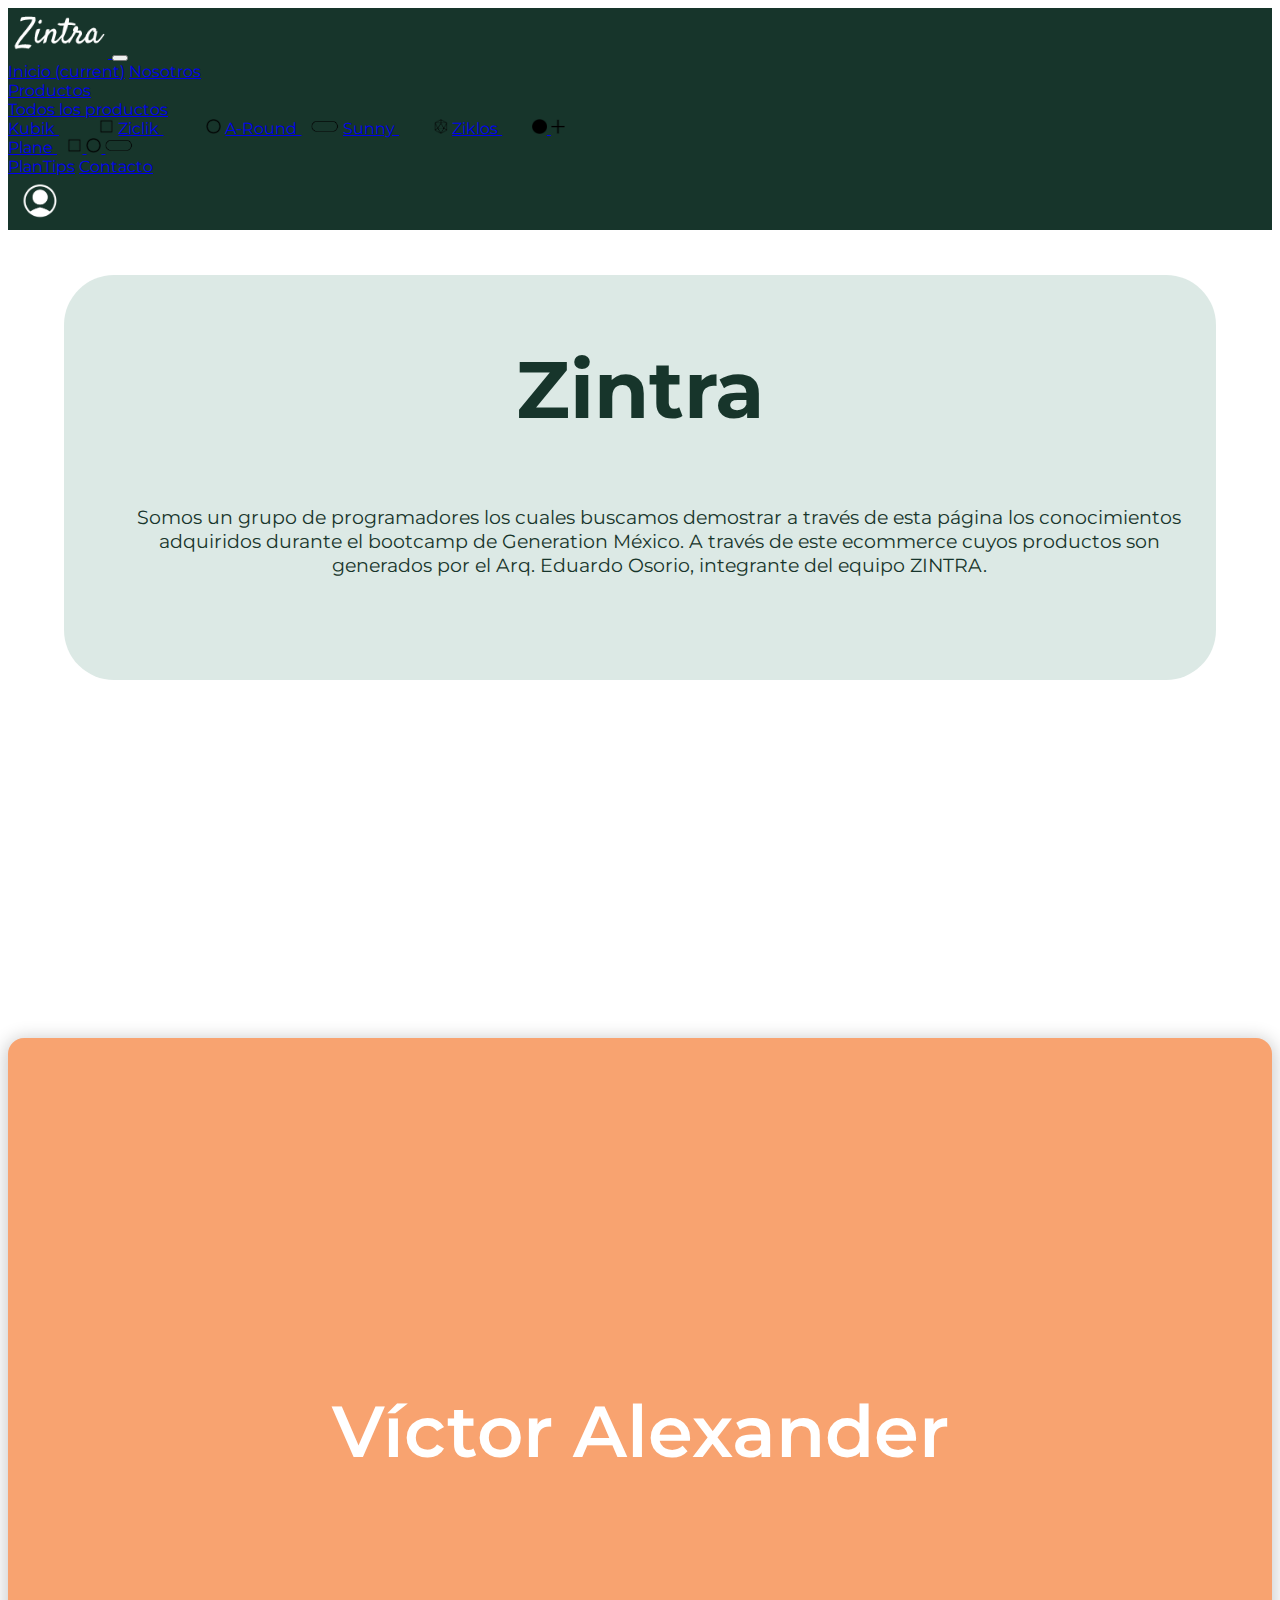
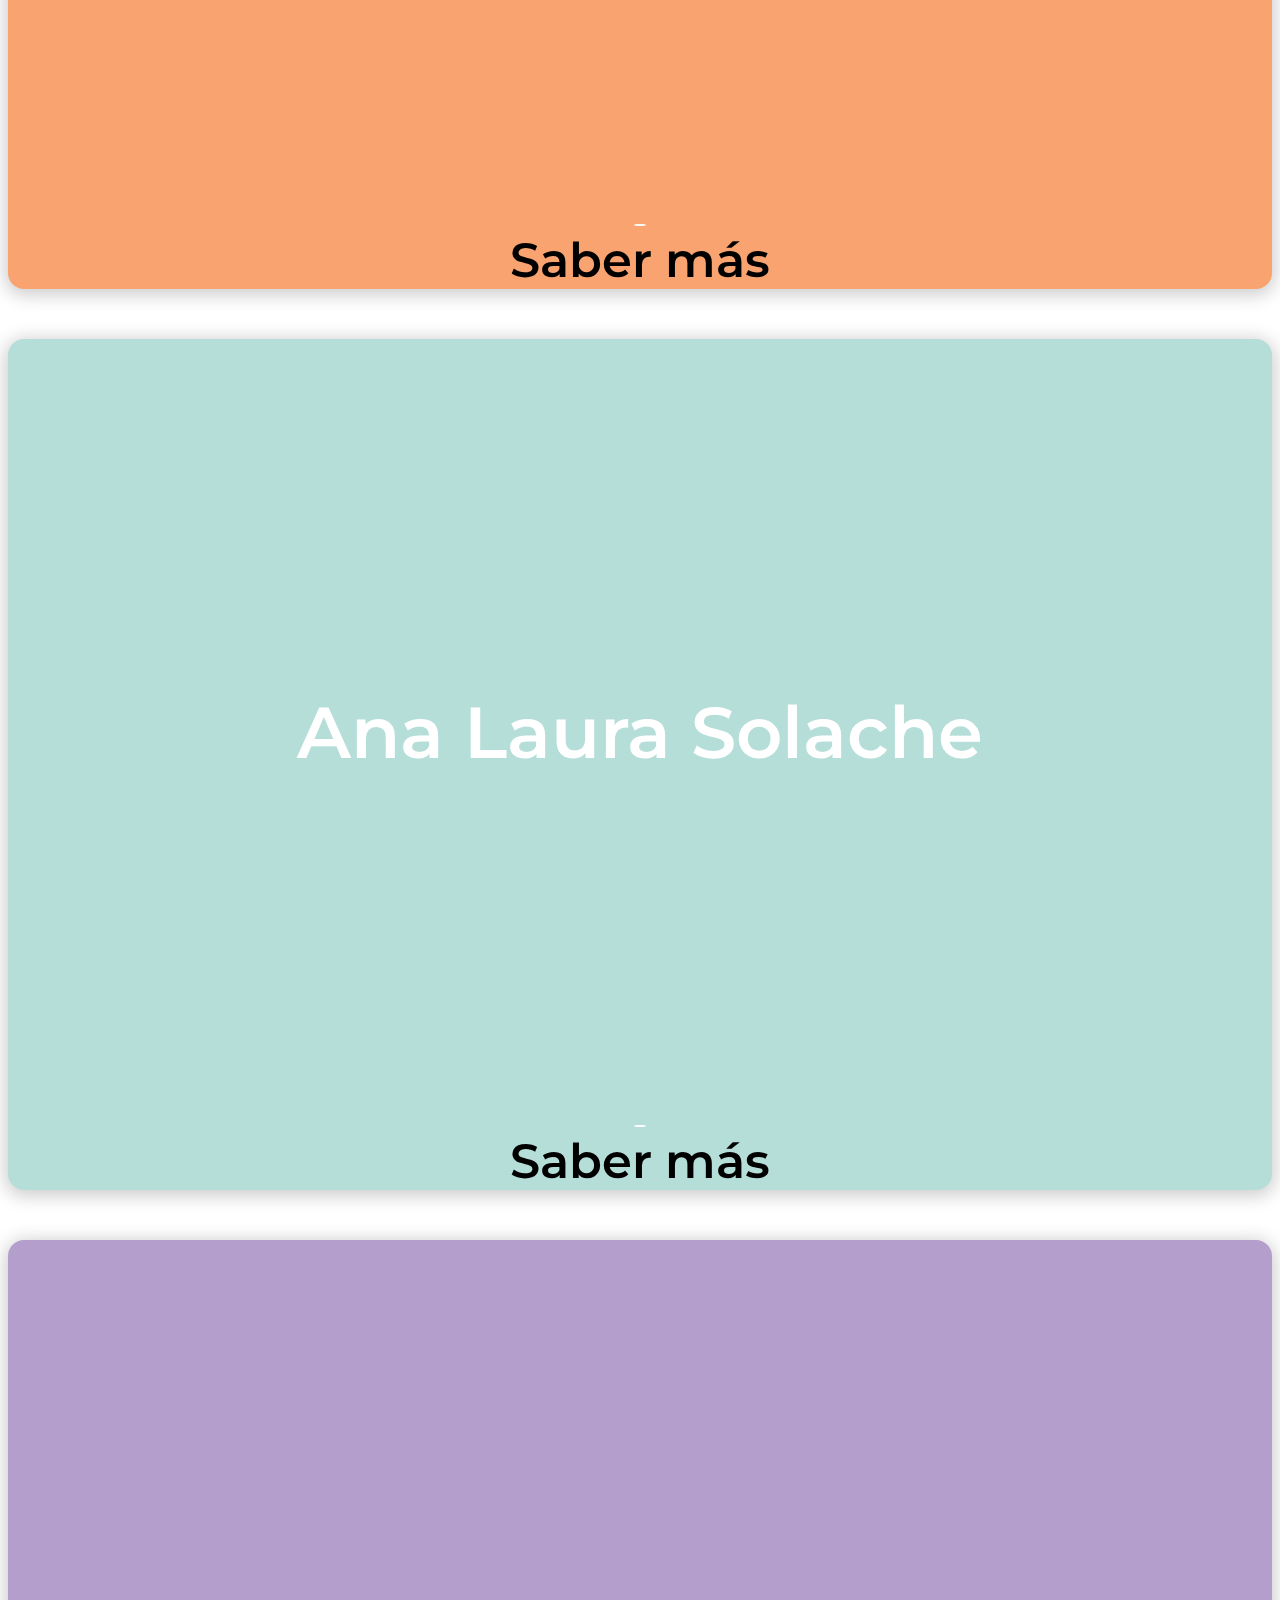
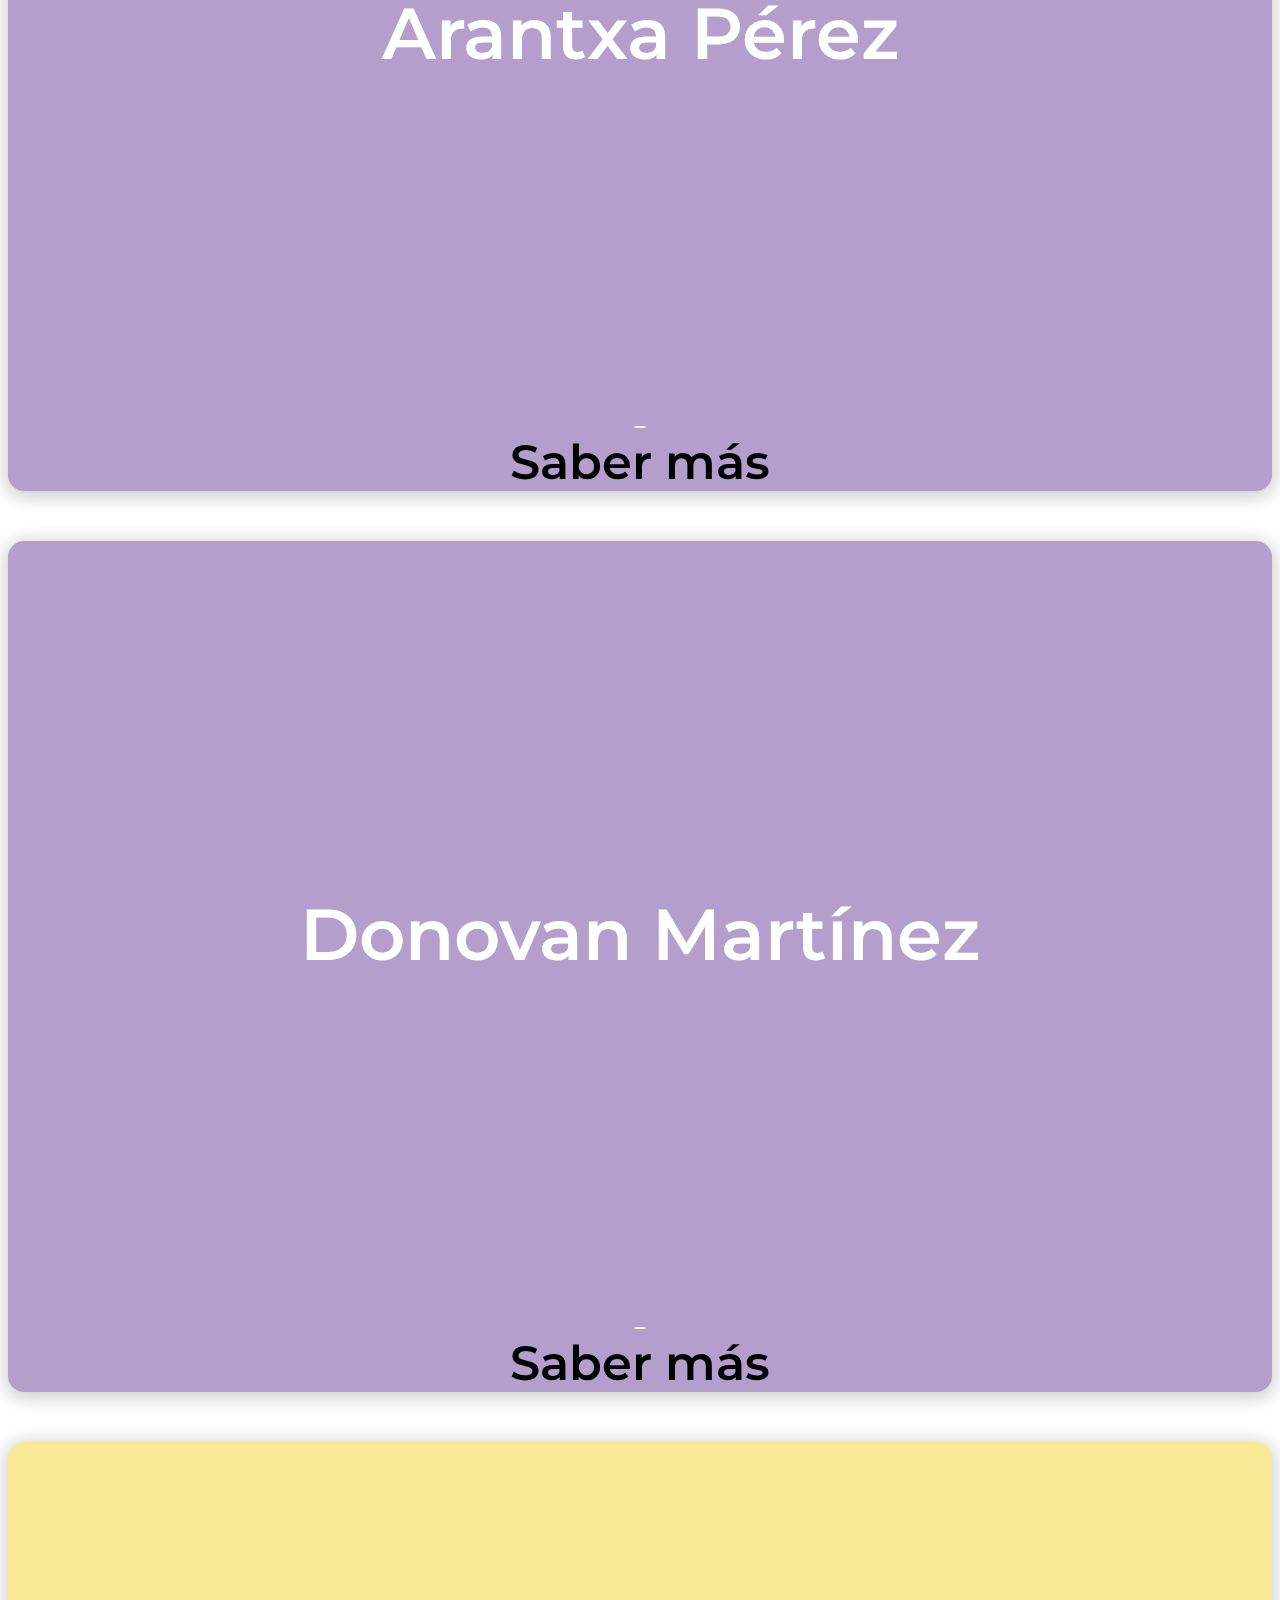
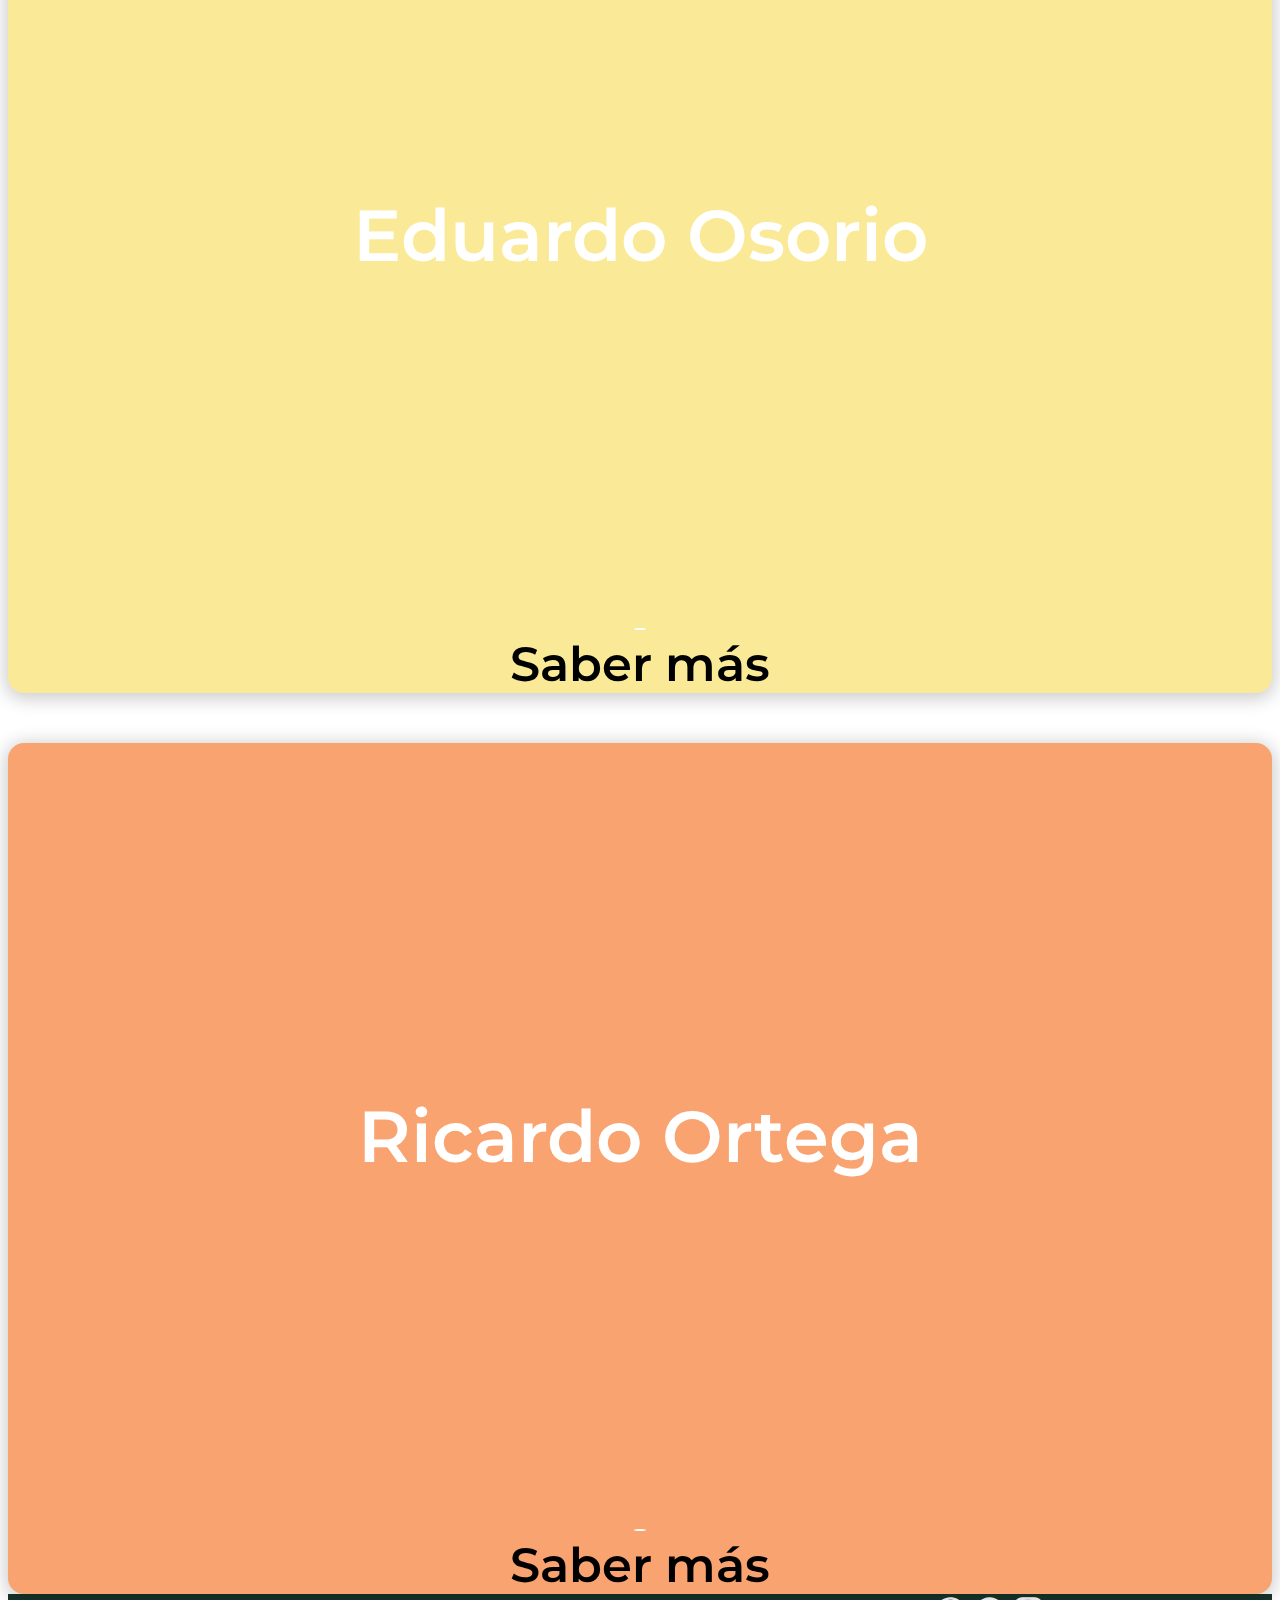
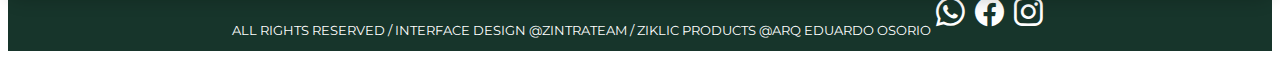
==== about.html @ 45366caa "Margen de tarjetas con footer" ====
<!DOCTYPE html>
<html lang="es">
	<head>
		<meta charset="utf-8" />
		<meta name="viewport" content="width=device-width, initial-scale=1, shrink-to-fit=no" />
		<!-- Bootstrap CSS -->
		<link rel="stylesheet" href="https://cdn.jsdelivr.net/npm/bootstrap@4.6.1/dist/css/bootstrap.min.css" integrity="sha384-zCbKRCUGaJDkqS1kPbPd7TveP5iyJE0EjAuZQTgFLD2ylzuqKfdKlfG/eSrtxUkn" crossorigin="anonymous" />
		<link rel="stylesheet" href="https://cdn.jsdelivr.net/npm/bootstrap-icons@1.8.1/font/bootstrap-icons.css" />
		<title>Zintra</title>
		<link rel="stylesheet" href="https://use.fontawesome.com/releases/v5.0.13/css/all.css" integrity="sha384-DNOHZ68U8hZfKXOrtjWvjxusGo9WQnrNx2sqG0tfsghAvtVlRW3tvkXWZh58N9jp" crossorigin="anonymous" />
		<link rel="stylesheet" href="https://use.fontawesome.com/releases/v5.0.13/css/all.css" integrity="sha384-DNOHZ68U8hZfKXOrtjWvjxusGo9WQnrNx2sqG0tfsghAvtVlRW3tvkXWZh58N9jp" crossorigin="anonymous" />
		<link rel="stylesheet" href="assets/css/styles.css" />
		<link rel="stylesheet" href="assets/css/about.css" />
		<link rel="preconnect" href="https://fonts.googleapis.com" />
		<link href="https://fonts.googleapis.com/css2?family=Montserrat:ital,wght@0,100;0,200;0,300;0,400;0,500;0,600;0,700;0,800;0,900;1,100;1,200;1,300;1,400;1,600;1,700;1,800;1,900&display=swap" rel="stylesheet" />
	</head>
	<body>
		<!-- NAVBAR -->
		<nav class="navbar navbar-expand-lg navbar-dark sticky-top flex-nowrap" style="background-color: rgba(23, 53, 43, 1)">
			<div class="container-fluid">
				<a class="navbar-brand mr-auto" href="index.html">
					<img class="img-logo" src="assets/images/inicio/logo.png" alt="" />
				</a>

				<button class="navbar-toggler" type="button" data-toggle="collapse" data-target="#navbarNavAltMarkup" aria-controls="navbarNavAltMarkup" aria-expanded="false" aria-label="Toggle navigation">
					<span class="navbar-toggler-icon"></span>
				</button>

				<div class="collapse navbar-collapse" id="navbarNavAltMarkup">
					<div class="navbar-nav ml-auto">
						<a class="nav-link" href="index.html">Inicio <span class="sr-only">(current)</span></a>
						<a class="nav-link active" href="about.html">Nosotros</a>
						<li class="nav-item dropdown">
							<a class="nav-link dropdown-toggle" href="#" id="navbarDropdown" role="button" data-toggle="dropdown" aria-expanded="false"> Productos </a>
							<div class="dropdown-menu" aria-labelledby="navbarDropdown">
								<a class="dropdown-item" href="productos.html">Todos los productos</a>
								<div class="dropdown-divider"></div>
								<a class="dropdown-item" href="producKubik.html">Kubik <img src="assets/images/productKubik/square.png" style="height: 15px; margin-left: 40px" alt="cuadro" /></a>
								<a class="dropdown-item" href="producKubik.html">Ziclik <img src="assets/images/productKubik/circle.png" style="height: 15px; margin-left: 43px" alt="cuadro" /></a>
								<a class="dropdown-item" href="producKubik.html">A-Round <img src="assets/images/productKubik/a-round.png" style="height: 15px; margin-left: 10px" alt="cuadro" /></a>
								<a class="dropdown-item" href="producKubik.html">Sunny <img src="assets/images/productKubik/sunny.png" style="height: 15px; margin-left: 35px" alt="cuadro" /></a>
								<a class="dropdown-item" href="producKubik.html">Ziklos <img src="assets/images/productKubik/ciklos.png" style="height: 15px; margin-left: 30px" alt="cuadro" /> <img src="assets/images/productKubik/plus.png" style="height: 15px" alt="plus" /></a>
								<div class="dropdown-divider"></div>
								<a class="dropdown-item" href="producKubik.html">Plane <img src="assets/images/productKubik/square.png" style="height: 15px; margin-left: 10px" alt="cuadro" /> <img src="assets/images/productKubik/circle.png" style="height: 15px" alt="cuadro" /> <img src="assets/images/productKubik/a-round.png" style="height: 15px" alt="cuadro" /></a>
							</div>
						</li>
						<a class="nav-link" href="planTips.html">PlanTips</a>
						<a class="nav-link" href="contacto.html">Contacto</a>
					</div>
				</div>
				<a class="navbar-brand" href="login.html">
					<img class="img-person" src="assets/images/inicio/person.png" alt="" />
				</a>
			</div>
		</nav>
		<!-- NAVBAR -->

		<!-- ABOUT -->

		<div class="container-fluid pantalla">
			<div class="cuadro d-flex align-items-center">
				<h2>Zintra</h2>
				<p style="margin-left: 3vw; font-size: larger">Somos un grupo de programadores los cuales buscamos demostrar a través de esta página los conocimientos adquiridos durante el bootcamp de Generation México. A través de este ecommerce cuyos productos son generados por el Arq. Eduardo Osorio, integrante del equipo ZINTRA.</p>
			</div>
		</div>

		<div class="container-fluid about">
			<div class="row mb-5">
				<div class="col-xl-4 col-lg-6 col-md-12">
					<div class="card">
						<div class="card__inner">
							<div class="card__face card__face--front" style="background-color: #f8a370">
								<h2>Víctor Alexander</h2>
								<button class="btn-plus"><i class="fa fa-plus fa-5x"></i></button>
								<div class="sabermas">Saber más</div>
							</div>
							<div class="card__face card__face--back">
								<div class="card__content">
									<div class="card__header" style="background-color: #f8a370">
										<img src="assets/images/nosotros/Soto Cropped.jpg" alt="" class="pp" />
										<h2>Víctor Alexander</h2>
									</div>
									<div class="card__body">
										<h3>Desarrollador Java Full Stack</h3>
										<div class="work-logos">
											<a class="grow" target="_blank" href="https://github.com/victoralexander132">
												<i class="bi bi-github"></i>
											</a>
											<a class="grow" target="_blank" href="https://www.linkedin.com/in/soto-alexander">
												<i class="bi bi-linkedin"></i>
											</a>
										</div>
										<p>
											Ingeniero geofísico y desarrollador web con experiencia en lenguajes de programación diversos como Python, Javascript, Java y Bash. Recientemente he tomado interés por el desarrollo web. Mi meta es formar una carrera profesional en el ámbito de la tecnología ya que es un área que me ha apasionado desde pequeño. Mis gustos en esta área están más relacionados con el backend y las bases de datos. Me veo en un futuro contribuyendo con personas que compartan mi interés por
											proponer soluciones eficacez y creativas a diversos retos que se presentan en el área del desarrollo.
										</p>
										<div class="boton">
											<button class="btn"><i class="fa fa-chevron-circle-left"></i></button>
										</div>
									</div>
								</div>
							</div>
						</div>
					</div>
				</div>

				<div class="col-xl-4 col-lg-6 col-md-12">
					<div class="card">
						<div class="card__inner">
							<div class="card__face card__face--front" style="background-color: #b5ded9">
								<h2>Ana Laura Solache</h2>
								<button class="btn-plus"><i class="fa fa-plus fa-5x"></i></button>
								<div class="sabermas">Saber más</div>
							</div>
							<div class="card__face card__face--back">
								<div class="card__content">
									<div class="card__header" style="background-color: #b5ded9">
										<img src="assets/images/nosotros/AnaLau Cropped.jpg" alt="" class="pp" />
										<h2>Ana Laura Solache</h2>
									</div>
									<div class="card__body">
										<h3>Desarrolladora Java Full Stack</h3>
										<div class="work-logos">
											<a class="grow" target="_blank" href="https://github.com/AnaSolache">
												<i class="bi bi-github"></i>
											</a>
											<a class="grow" target="_blank" href="https://www.linkedin.com/in/anasolache/">
												<i class="bi bi-linkedin"></i>
											</a>
										</div>
										<p>
											Estoy a pocos pasos de ser Arquitecta por parte de la UNAM, mi profesión me ayudó a crear habilidades en diseño visual & gráfico,al igual que aspectos técnicos como la construcción, la interacción con el medio ambiente, así como cómo la manipulación del espacio conceptual/físico, encontrando & generando relaciones de organización lógica a través del espacio. Últimamente descubrí mi interés por la Tecnología, y es una habilidad que quiero mejorar, tomando cursos de HTML, CSS
											y JavaScript. Soy una excelente aprendiz, una estudiante dedicada y apasionada por mejorar aprendiendo cosas nuevas cada día.
										</p>
										<div class="boton">
											<button class="btn"><i class="fa fa-chevron-circle-left"></i></button>
										</div>
									</div>
								</div>
							</div>
						</div>
					</div>
				</div>

				<div class="col-xl-4 col-lg-6 col-md-12">
					<div class="card">
						<div class="card__inner">
							<div class="card__face card__face--front" style="background-color: #b49fcc">
								<h2>Arantxa Pérez</h2>
								<button class="btn-plus"><i class="fa fa-plus fa-5x"></i></button>
								<div class="sabermas">Saber más</div>
							</div>
							<div class="card__face card__face--back">
								<div class="card__content">
									<div class="card__header" style="background-color: #b49fcc">
										<img src="assets/images/nosotros/Arantxa Cropped.jpg" alt="" class="pp" />
										<h2>Arantxa Pérez</h2>
									</div>
									<div class="card__body">
										<h3>Desarrolladora Java Full Stack</h3>
										<div class="work-logos">
											<a class="grow" target="_blank" href="https://github.com/arantxapz">
												<i class="bi bi-github"></i>
											</a>
											<a class="grow" target="_blank" href="https://www.linkedin.com/in/arantxa-perez-e">
												<i class="bi bi-linkedin"></i>
											</a>
										</div>
										<p>Internacionalista con enfoque en estudios económicos y medioambientales, con experiencia en el ramo de comercio exterior e interés particular por implementar técnicas sustentables para esta actividad persiguiendo los principios de la Economía verde. Incursionando en el mundo de la tecnología y el desarrollo web a fin de conjuntar y aplicar estos conocimientos en el ramo económico-comercial para un mejor desempeño empresarial.</p>
										<div class="boton">
											<button class="btn"><i class="fa fa-chevron-circle-left"></i></button>
										</div>
									</div>
								</div>
							</div>
						</div>
					</div>
				</div>

				<div class="col-xl-4 col-lg-6 col-md-12">
					<div class="card">
						<div class="card__inner">
							<div class="card__face card__face--front" style="background-color: #b49fcc">
								<h2>Donovan Martínez</h2>
								<button class="btn-plus"><i class="fa fa-plus fa-5x"></i></button>
								<div class="sabermas">Saber más</div>
							</div>
							<div class="card__face card__face--back">
								<div class="card__content">
									<div class="card__header" style="background-color: #b49fcc">
										<img src="assets/images/nosotros/Dono Cropped.jpg" alt="" class="pp" />
										<h2>Donovan Martínez</h2>
									</div>
									<div class="card__body">
										<h3>Desarrollador Java Full Stack</h3>
										<div class="work-logos">
											<a class="grow" target="_blank" href="https://github.com/Donovan-Martinez">
												<i class="bi bi-github"></i>
											</a>
											<a class="grow" target="_blank" href="https://www.linkedin.com/in/donovan-martinez-ddmc/">
												<i class="bi bi-linkedin"></i>
											</a>
										</div>
										<p>Estoy a pocos pasos de ser ingeniero por parte de la UAEMEX, comprometido con el desarrollo e implementación de prácticas sustentables en productos plásticos. Apasionado de la tecnología con una visión emprendedora, al mismo tiempo que me esfuerzo por trabajar en equipo y fomentar valores como los del compañerismo.</p>
										<div class="boton">
											<button class="btn"><i class="fa fa-chevron-circle-left"></i></button>
										</div>
									</div>
								</div>
							</div>
						</div>
					</div>
				</div>

				<div class="col-xl-4 col-lg-6 col-md-12">
					<div class="card">
						<div class="card__inner">
							<div class="card__face card__face--front" style="background-color: #faea98">
								<h2>Eduardo Osorio</h2>
								<button class="btn-plus"><i class="fa fa-plus fa-5x"></i></button>
								<div class="sabermas">Saber más</div>
							</div>
							<div class="card__face card__face--back">
								<div class="card__content">
									<div class="card__header" style="background-color: #faea98">
										<img src="assets/images/nosotros/Eduardo Osorio Cropped.jpg" alt="" class="pp" />
										<h2>Eduardo Osorio</h2>
									</div>
									<div class="card__body">
										<h3>Desarrollador Java Full Stack</h3>
										<div class="work-logos">
											<a class="grow" target="_blank" href="https://github.com/Edu0204">
												<i class="bi bi-github"></i>
											</a>
											<a class="grow" target="_blank" href="https://www.linkedin.com/in/jose-eduardo-osorio-castro">
												<i class="bi bi-linkedin"></i>
											</a>
										</div>
										<p>Comprometido en la realización de diseños funcionales, estéticos, ambientales y sociales; aliado con los valores de responsabilidad, respeto y honestidad. Mi objetivo profesional y personal es desarrollarme como un arquitecto responsable y comprometido con los proyectos desarrollados por mi o en colaboración, siempre para generar un impacto positivo en la vida de los usuarios, el medio ambiente y mi vida personal.</p>
										<div class="boton">
											<button class="btn"><i class="fa fa-chevron-circle-left"></i></button>
										</div>
									</div>
								</div>
							</div>
						</div>
					</div>
				</div>

				<div class="col-xl-4 col-lg-6 col-md-12">
					<div class="card">
						<div class="card__inner">
							<div class="card__face card__face--front" style="background-color: #f8a370">
								<h2>Ricardo Ortega</h2>
								<button class="btn-plus"><i class="fa fa-plus fa-5x"></i></button>
								<div class="sabermas">Saber más</div>
							</div>
							<div class="card__face card__face--back">
								<div class="card__content">
									<div class="card__header" style="background-color: #f8a370">
										<img src="assets/images/nosotros/ricardo Cropped.png" alt="" class="pp" />
										<h2>Ricardo Ortega</h2>
									</div>
									<div class="card__body">
										<h3>Desarrollador Java Full Stack</h3>
										<div class="work-logos">
											<a class="grow" target="_blank" href="https://github.com/Riicardo9">
												<i class="bi bi-github"></i>
											</a>
											<a class="grow" target="_blank" href="https://www.linkedin.com/in/ricardo-ortega-eusebio/">
												<i class="bi bi-linkedin"></i>
											</a>
										</div>
										<p>Desarrollador Web Jr. Entusiasta y fiel curioso de la informática y programación, actualmente en formación gracias a Generatión México. Con amplia experiencia en calidad, auditoría interna, auto-transporte e ingeniería en aeronáutica por el Instituto Politécnico Nacional</p>
										<div class="boton">
											<button class="btn"><i class="fa fa-chevron-circle-left"></i></button>
										</div>
									</div>
								</div>
							</div>
						</div>
					</div>
				</div>
			</div>
		</div>

		<!-- ABOUT -->

		<!-- FOOTER -->
		<footer class="footer mt-auto py-3">
			<div class="container footer mx-1 align-items-center">
				<div class="container footer-text text-center p-0">
					<p>ALL RIGHTS RESERVED / INTERFACE DESIGN @ZINTRATEAM / ZIKLIC PRODUCTS @ARQ EDUARDO OSORIO</p>
				</div>
				<div class="footer-logos ml-auto">
					<a class="logo" href="#"><i class="bi bi-whatsapp"></i></a>
					<a class="logo" href="#"><i class="bi bi-facebook"></i></a>
					<a class="logo" href="#"><i class="bi bi-instagram"></i></a>
				</div>
			</div>
		</footer>
		<!-- FOOTER -->
		<script src="assets/js/about.js"></script>
		<!-- Option 1: jQuery and Bootstrap Bundle (includes Popper) -->
		<script src="https://cdn.jsdelivr.net/npm/jquery@3.5.1/dist/jquery.slim.min.js" integrity="sha384-DfXdz2htPH0lsSSs5nCTpuj/zy4C+OGpamoFVy38MVBnE+IbbVYUew+OrCXaRkfj" crossorigin="anonymous"></script>
		<script src="https://cdn.jsdelivr.net/npm/bootstrap@4.6.1/dist/js/bootstrap.bundle.min.js" integrity="sha384-fQybjgWLrvvRgtW6bFlB7jaZrFsaBXjsOMm/tB9LTS58ONXgqbR9W8oWht/amnpF" crossorigin="anonymous"></script>
	</body>
</html>
---- assets/css/styles.css ----
:root {
	--principal: rgba(23, 53, 43, 1);
	--primary: #5c8d89;
	--secondary: #735c8d;
}

* {
	box-sizing: border-box;
	font-family: 'Montserrat', sans-serif;
}

/* Estilos Pal Footer */
footer {
	padding: 0 10px;
	width: 100%;
	justify-content: center;
}

.footer {
	background-color: var(--principal);
	display: flex;
	flex-direction: row;
}

.container .footer {
	display: flex;
}

.footer-text p {
	padding-top: 15px;
	font-size: small;
	color: white;
}

.footer-logos {
	display: inline-block;
	display: flex;
}

.logo {
	margin-left: auto;
	display: inline-block;
}

.bi {
	color: white;
}

@media (max-width: 576px) {
	.footer-logos {
		flex-direction: column;
	}
}
/* Estilos Pal Footer */

/* Estilos pa la navbar */

i.bi {
	font-size: 1.8em;
	margin: 5px;
}

.img-logo {
	width: 100px;
	height: 50px;
	object-fit: contain;
	object-position: centgiter;
}

.img-logo {
	width: 100px;
	height: 50px;
	object-fit: contain;
	object-position: center;
}

.img-person {
	width: 40px;
	height: 50px;
	margin-left: 1vw;
	object-fit: contain;
	object-position: center;
}

.img-contacto {
	width: 40px;
	height: 50px;
}
/* Estilos pa la navbar */

/* Efecto grow */
.grow {
	transition: all 0.2s ease-in-out;
}

.grow:hover,
.grow:focus,
.grow:active {
	transform: scale(1.05);
}
/* Efecto grow */
---- assets/css/about.css ----
.work-logos i:hover {
	color: rgb(99, 99, 99);
}

.bi-github,
.bi-linkedin {
	color: black;
}

.pantalla {
	width: 100%;
	height: calc(100vh - 142px);
	display: flex;
	justify-content: center;
	align-items: top;
	text-align: center;
	background-image: url('/assets/images/nosotros/conjunto.jpg');
	background-size: cover;
	background-position: center;
	margin-bottom: 5vh;
}

.cuadro {
	background-color: rgba(207, 225, 219, 0.72);
	color: rgba(23, 53, 43, 1);
	margin-top: 5vh;
	padding: 0 2em 0;
	font-size: 12pt;
	width: 90vw;
	height: 45vh;
	border-radius: 50px;
}

.names-info {
	color: black;
	font-weight: 700;
}

.cuadro h2 {
	font-size: 5rem;
}

.about .card {
	margin: 50px auto 0;
	width: 100%;
	height: calc(70vw - 5vh);
	perspective: 1000px;
	border: none;
}

.card__inner {
	width: 100%;
	height: 100%;
	transition: transform 1s;
	transform-style: preserve-3d;
	position: relative;
}

.card__inner.is-flipped {
	transform: rotateY(180deg);
}

.card__face {
	position: absolute;
	width: 100%;
	height: 100%;
	-webkit-backface-visibility: hidden;
	backface-visibility: hidden;
	overflow: hidden;
	border-radius: 16px;
	box-shadow: 0px 3px 18px 3px rgba(0, 0, 0, 0.2);
}

.card__face--front {
	/* background-image: linear-gradient(to bottom right, var(--primary), var(--secondary)); */
	display: flex;
	flex-direction: column;
	align-items: center;
	justify-content: center;
	text-align: center;
}

.card__face--front h2 {
	font-weight: 600;
	color: #fff;
	font-size: 4.5rem;
	margin-top: auto;
	margin-bottom: auto;
}

.card__face--front button {
	display: block;
	margin-bottom: 5px;
	border-radius: 50%;
	border: none;
	color: black;
	font-weight: 100;
	background-color: white;
}

.card__face--front button:hover {
	color: rgba(0, 0, 0, 0.2);
}

.card__face--front .sabermas {
	font-size: 3rem;
	font-weight: 600;
	margin-top: 0;
}

.card__face--back {
	background-color: var(--light);
	transform: rotateY(180deg);
}

.card__content {
	width: 100%;
	height: 100%;
}

.card__header {
	position: relative;
	padding: 30px 30px 40px;
}

.card__header:after {
	content: '';
	display: block;
	position: absolute;
	top: 0;
	left: 0;
	right: 0;
	bottom: 0;
	background-color: #f8a370;
	z-index: -1;
	border-radius: 0px 0px 50% 0px;
}

.pp {
	display: block;
	width: 25%;
	height: 25%;
	margin: 0 auto 30px;
	border-radius: 50%;
	background-color: #fff;
	border: 5px solid #fff;
	object-fit: cover;
}

.card__header h2 {
	color: #fff;
	font-size: 85%;
	font-weight: 900;
	text-transform: uppercase;
	text-align: center;
}

.card__body {
	height: 65%;
	display: grid;
	gap: 10px;
	grid-template-rows: auto auto 4fr auto;
	padding: 15px 10px 0;
}

.card__body h3 {
	color: var(--dark);
	text-align: center;
	font-size: 24px;
	font-weight: 400;
}

.work-logos {
	display: flex;
	z-index: 5;
	flex-direction: row;
	justify-content: center;
	width: 100%;
}

.card__body p {
	overflow: auto;
	place-content: center;
	color: var(--dark);
	font-size: 18px;
	line-height: 1.4;
}

/* CSS */

.about .boton {
	display: flex;
	justify-content: center;
	align-content: center;
}

.btn {
	display: inline;
	height: 70px;
	width: 70px;
	border-radius: 50%;
	padding: 0;
	font-size: 3rem;
}

/* Darker background on mouse-over */
.btn:hover {
	color: rgba(0, 0, 0, 0.2);
}

/* ================ MEDIA QUERIES ================ */
@media only screen and (max-width: 1199.98px) {
	.about .card {
		height: 60vh;
	}
	.about .card__body {
		height: 60%;
	}
}

@media only screen and (max-width: 991.98px) {
	.cuadro {
		flex-direction: column;
		justify-content: center;
		font-size: medium;
	}

	.cuadro-info {
		width: 100%;
	}
	.cuadro h2 {
		font-size: 30pt;
	}

	.about .card {
		height: 60vh;
	}
	.about .card__body {
		height: 48%;
	}
}

@media screen and (max-width: 767.98px) {
	.about .card {
		height: 60vh;
	}
	.about .card__body {
		height: 58%;
	}
}

@media screen and (max-width: 575.98px) {
	.about .card {
		height: 90vh;
	}
	.about .card__body {
		height: 60%;
	}
	.cuadro {
		height: 70vh;
	}
}

@media screen and (max-width: 400px) {
	.about .card {
		height: 100vh;
	}
	.about .card__body {
		height: 65%;
	}
	.cuadro {
		font-size: 10px;
	}
}

/* ================ MEDIA QUERIES ================ */
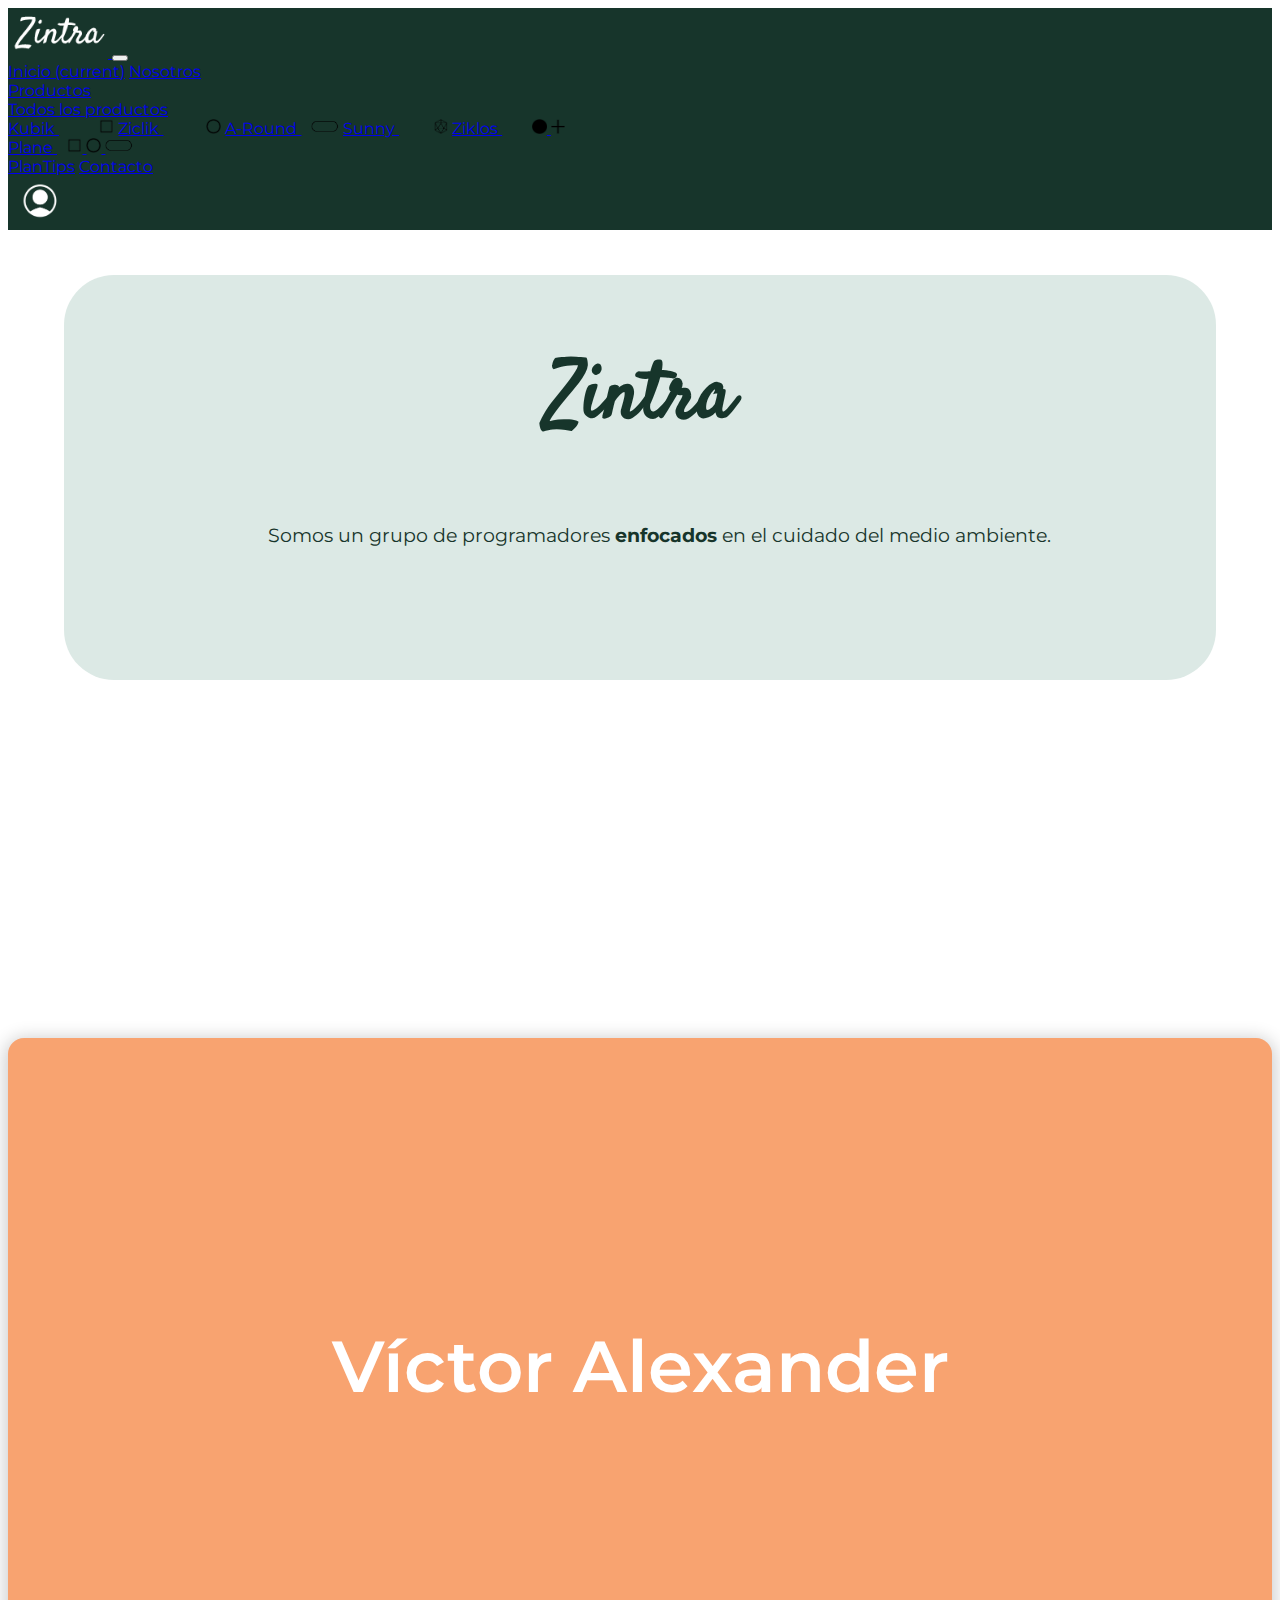
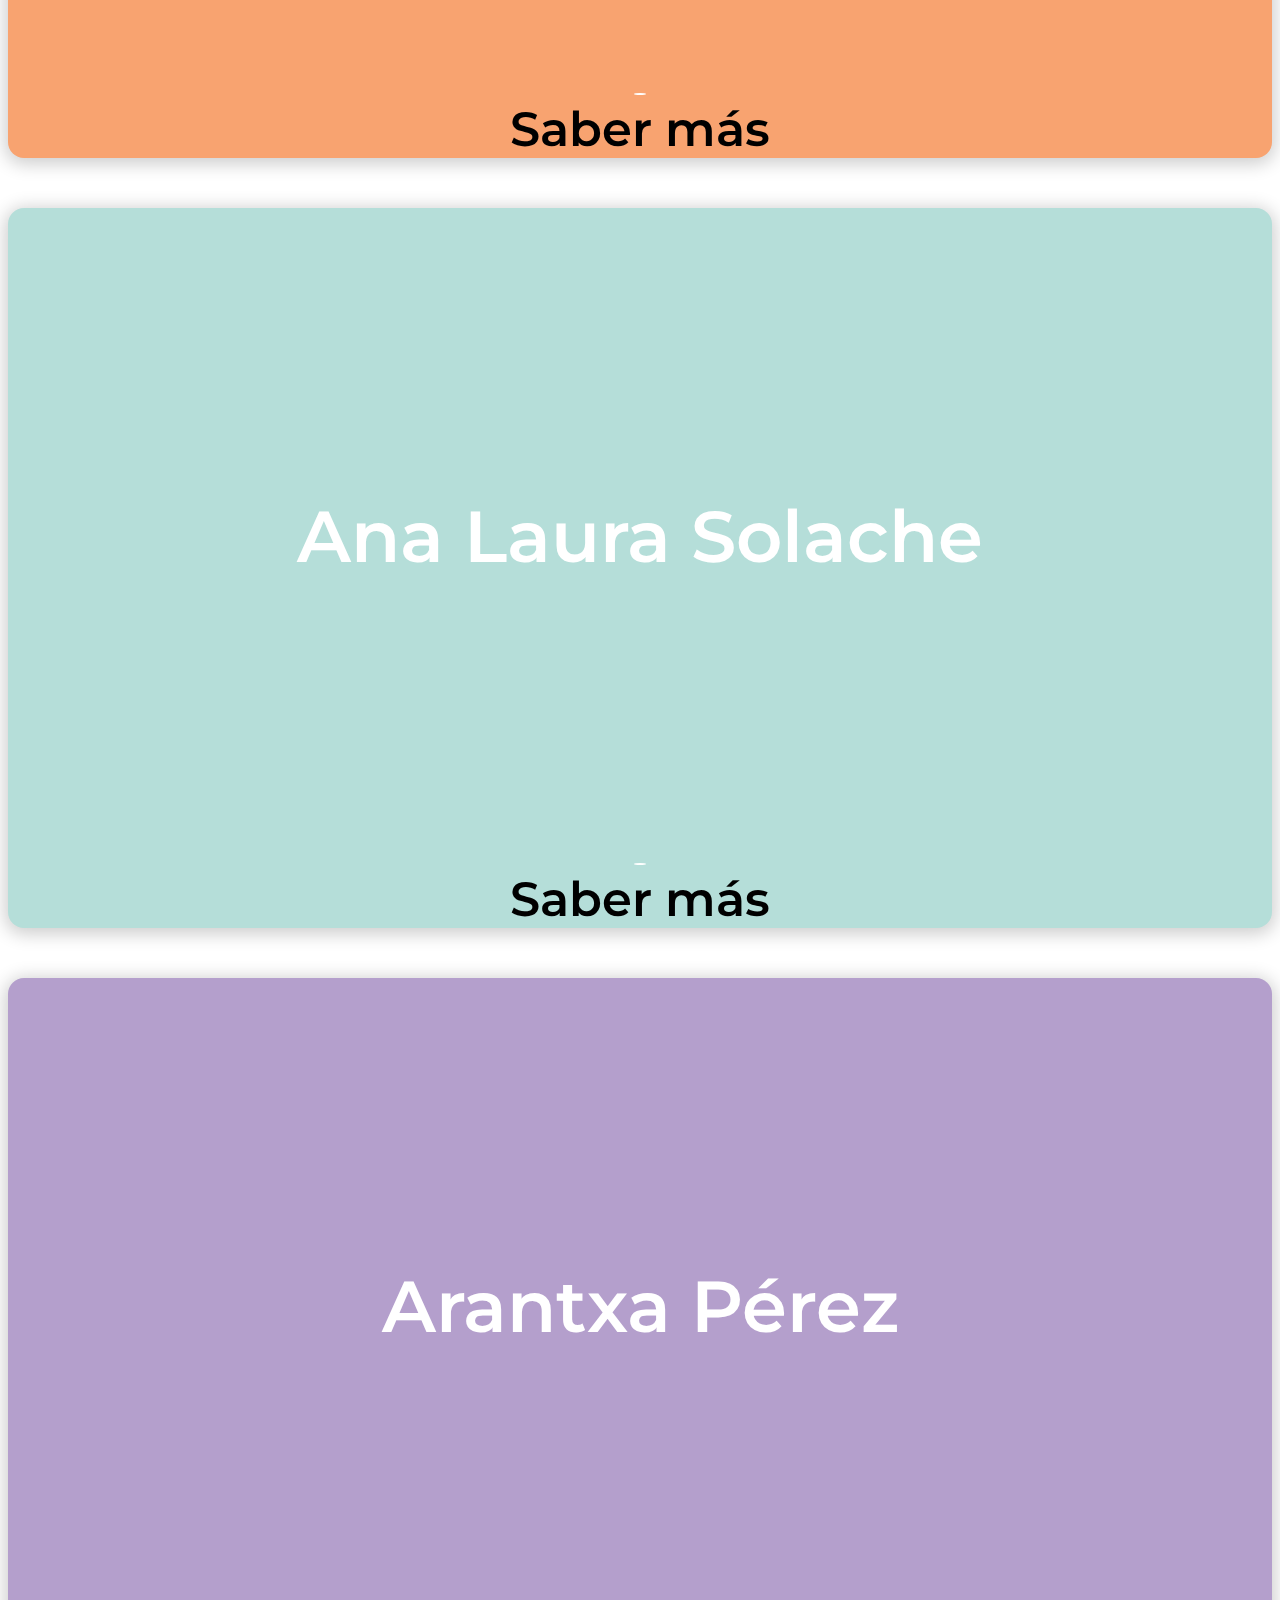
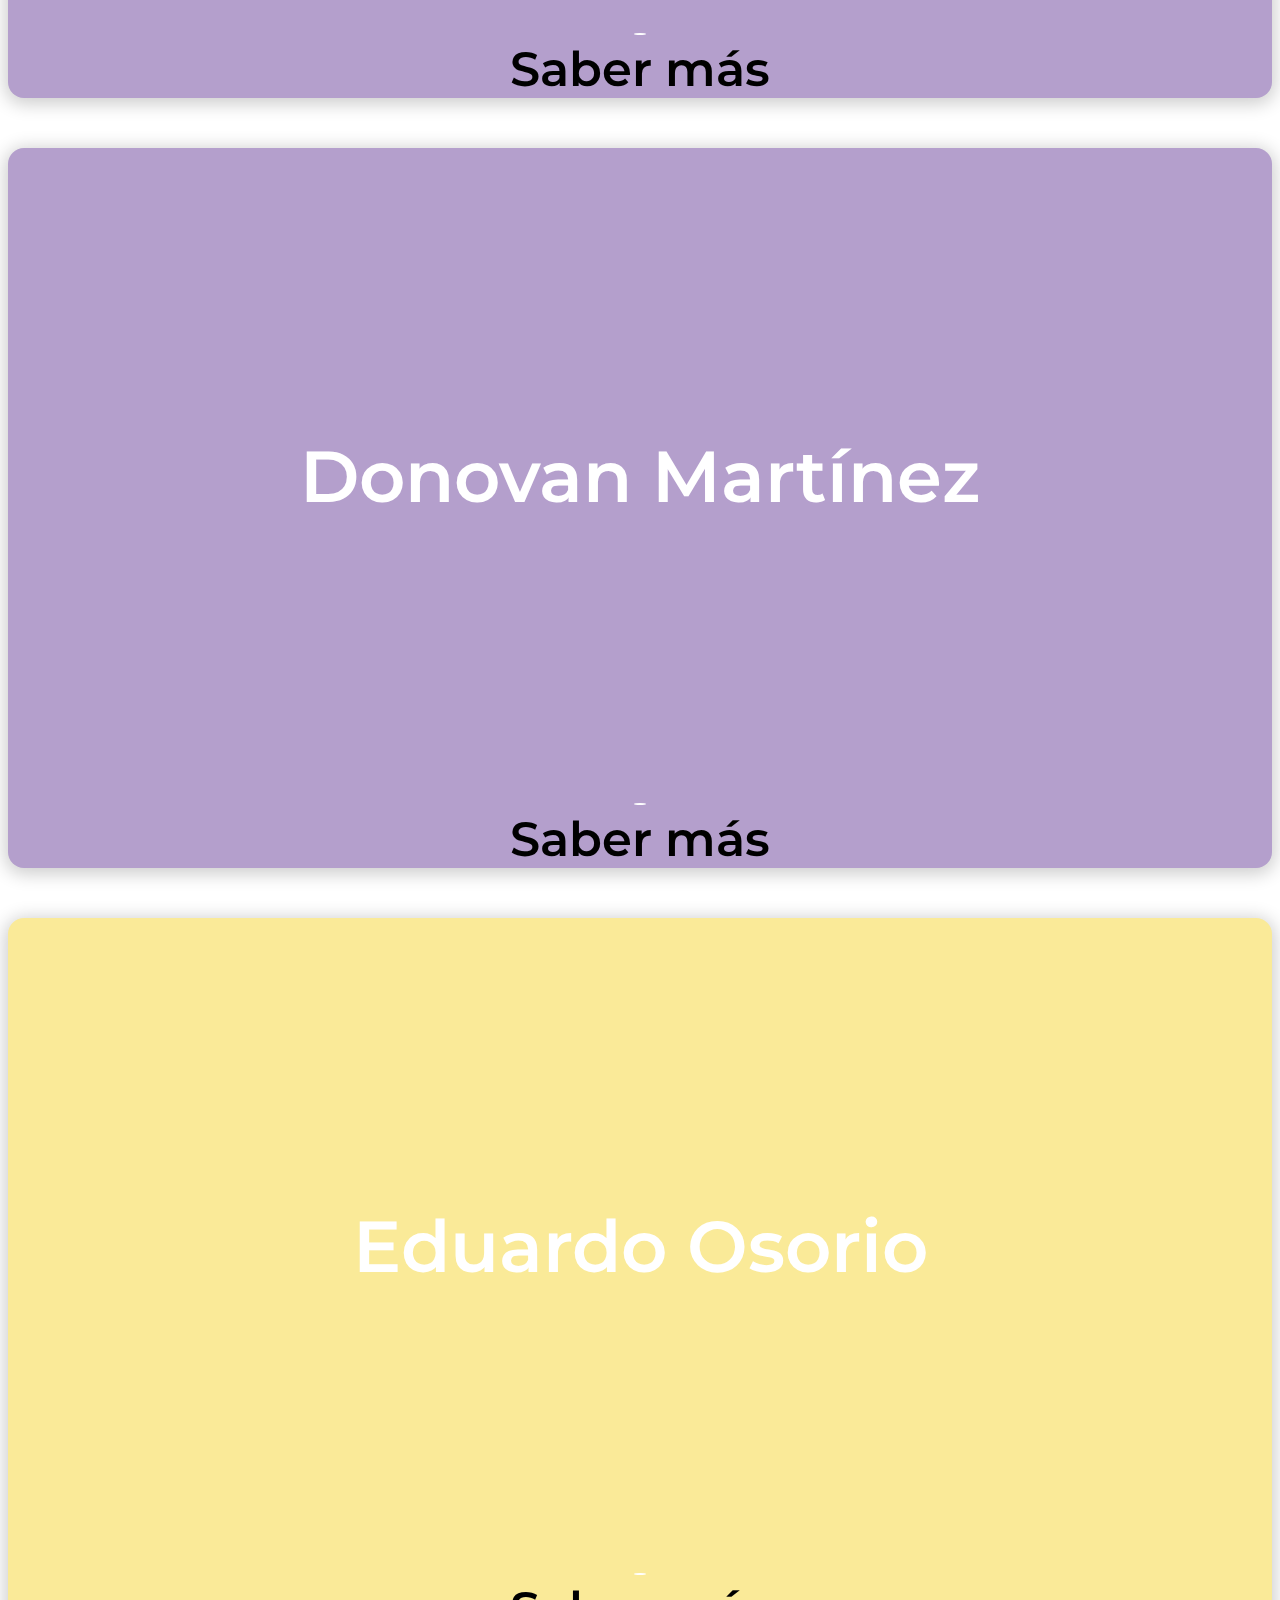
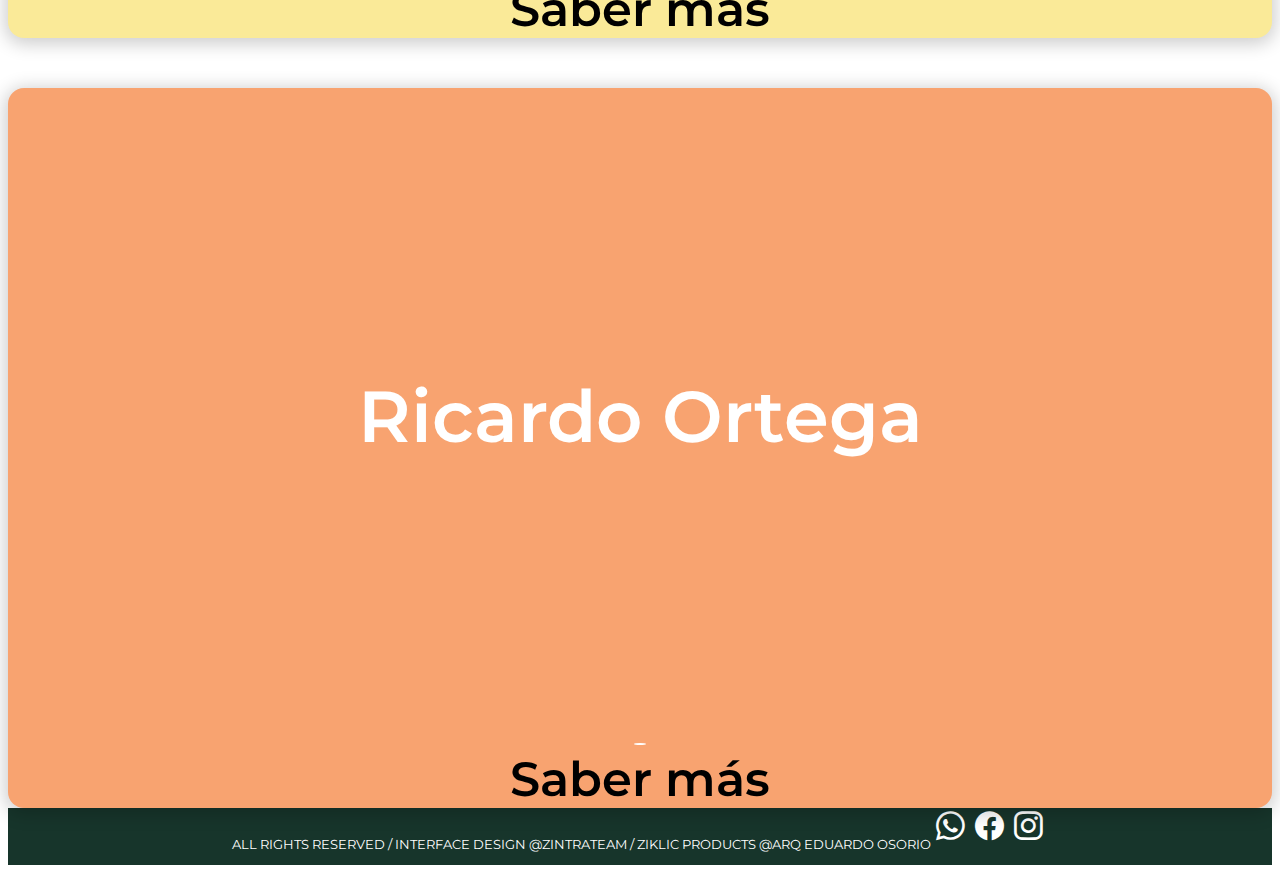
==== commit 45588e8f: "Agregando fuente Satisfy a texto Zintra del cuadro" ====
--- a/about.html
+++ b/about.html
@@ -12,7 +12,7 @@
 		<link rel="stylesheet" href="assets/css/styles.css" />
 		<link rel="stylesheet" href="assets/css/about.css" />
 		<link rel="preconnect" href="https://fonts.googleapis.com" />
-		<link href="https://fonts.googleapis.com/css2?family=Montserrat:ital,wght@0,100;0,200;0,300;0,400;0,500;0,600;0,700;0,800;0,900;1,100;1,200;1,300;1,400;1,600;1,700;1,800;1,900&display=swap" rel="stylesheet" />
+		<link href="https://fonts.googleapis.com/css2?family=Montserrat:ital,wght@0,100;0,200;0,300;0,400;0,500;0,600;0,700;0,800;0,900;1,100;1,200;1,300;1,400;1,500;1,600;1,700;1,800;1,900&family=Satisfy&display=swap" rel="stylesheet" />
 	</head>
 	<body>
 		<!-- NAVBAR -->
@@ -60,7 +60,8 @@
 		<div class="container-fluid pantalla">
 			<div class="cuadro d-flex align-items-center">
 				<h2>Zintra</h2>
-				<p style="margin-left: 3vw; font-size: larger">Somos un grupo de programadores los cuales buscamos demostrar a través de esta página los conocimientos adquiridos durante el bootcamp de Generation México. A través de este ecommerce cuyos productos son generados por el Arq. Eduardo Osorio, integrante del equipo ZINTRA.</p>
+				<p style="margin-left: 3vw; font-size: larger">Somos un grupo de programadores <strong>enfocados</strong> en el cuidado del medio ambiente.</p>
+				<!-- con la firme convicción de los cuales buscamos demostrar a través de esta página los conocimientos adquiridos durante el bootcamp de Generation México. A través de este ecommerce cuyos productos son generados por el Arq. Eduardo Osorio, integrante del equipo ZINTRA. -->
 			</div>
 		</div>
 
@@ -76,7 +77,7 @@
 							</div>
 							<div class="card__face card__face--back">
 								<div class="card__content">
-									<div class="card__header" style="background-color: #f8a370">
+									<div class="card__header naranja">
 										<img src="assets/images/nosotros/Soto Cropped.jpg" alt="" class="pp" />
 										<h2>Víctor Alexander</h2>
 									</div>
@@ -114,7 +115,7 @@
 							</div>
 							<div class="card__face card__face--back">
 								<div class="card__content">
-									<div class="card__header" style="background-color: #b5ded9">
+									<div class="card__header azul">
 										<img src="assets/images/nosotros/AnaLau Cropped.jpg" alt="" class="pp" />
 										<h2>Ana Laura Solache</h2>
 									</div>
@@ -152,7 +153,7 @@
 							</div>
 							<div class="card__face card__face--back">
 								<div class="card__content">
-									<div class="card__header" style="background-color: #b49fcc">
+									<div class="card__header morado">
 										<img src="assets/images/nosotros/Arantxa Cropped.jpg" alt="" class="pp" />
 										<h2>Arantxa Pérez</h2>
 									</div>
@@ -187,7 +188,7 @@
 							</div>
 							<div class="card__face card__face--back">
 								<div class="card__content">
-									<div class="card__header" style="background-color: #b49fcc">
+									<div class="card__header morado">
 										<img src="assets/images/nosotros/Dono Cropped.jpg" alt="" class="pp" />
 										<h2>Donovan Martínez</h2>
 									</div>
@@ -222,7 +223,7 @@
 							</div>
 							<div class="card__face card__face--back">
 								<div class="card__content">
-									<div class="card__header" style="background-color: #faea98">
+									<div class="card__header amarillo">
 										<img src="assets/images/nosotros/Eduardo Osorio Cropped.jpg" alt="" class="pp" />
 										<h2>Eduardo Osorio</h2>
 									</div>
@@ -257,7 +258,7 @@
 							</div>
 							<div class="card__face card__face--back">
 								<div class="card__content">
-									<div class="card__header" style="background-color: #f8a370">
+									<div class="card__header naranja">
 										<img src="assets/images/nosotros/ricardo Cropped.png" alt="" class="pp" />
 										<h2>Ricardo Ortega</h2>
 									</div>
--- a/assets/css/about.css
+++ b/assets/css/about.css
@@ -37,13 +37,14 @@
 }
 
 .cuadro h2 {
+	font-family: 'Satisfy', cursive;
 	font-size: 5rem;
 }
 
 .about .card {
 	margin: 50px auto 0;
 	width: 100%;
-	height: calc(70vw - 5vh);
+	height: 80vh;
 	perspective: 1000px;
 	border: none;
 }
@@ -131,9 +132,21 @@
 	left: 0;
 	right: 0;
 	bottom: 0;
-	background-color: #f8a370;
 	z-index: -1;
 	border-radius: 0px 0px 50% 0px;
+}
+
+.naranja::after {
+	background-color: #f8a370;
+}
+.azul::after {
+	background-color: #b5ded9;
+}
+.amarillo::after {
+	background-color: #faea98;
+}
+.morado::after {
+	background-color: #b49fcc;
 }
 
 .pp {
@@ -179,10 +192,11 @@
 }
 
 .card__body p {
+	text-align: justify;
 	overflow: auto;
 	place-content: center;
 	color: var(--dark);
-	font-size: 18px;
+	font-size: 1.2rem;
 	line-height: 1.4;
 }
 
@@ -269,7 +283,7 @@
 		height: 65%;
 	}
 	.cuadro {
-		font-size: 10px;
+		font-size: 15px;
 	}
 }
 
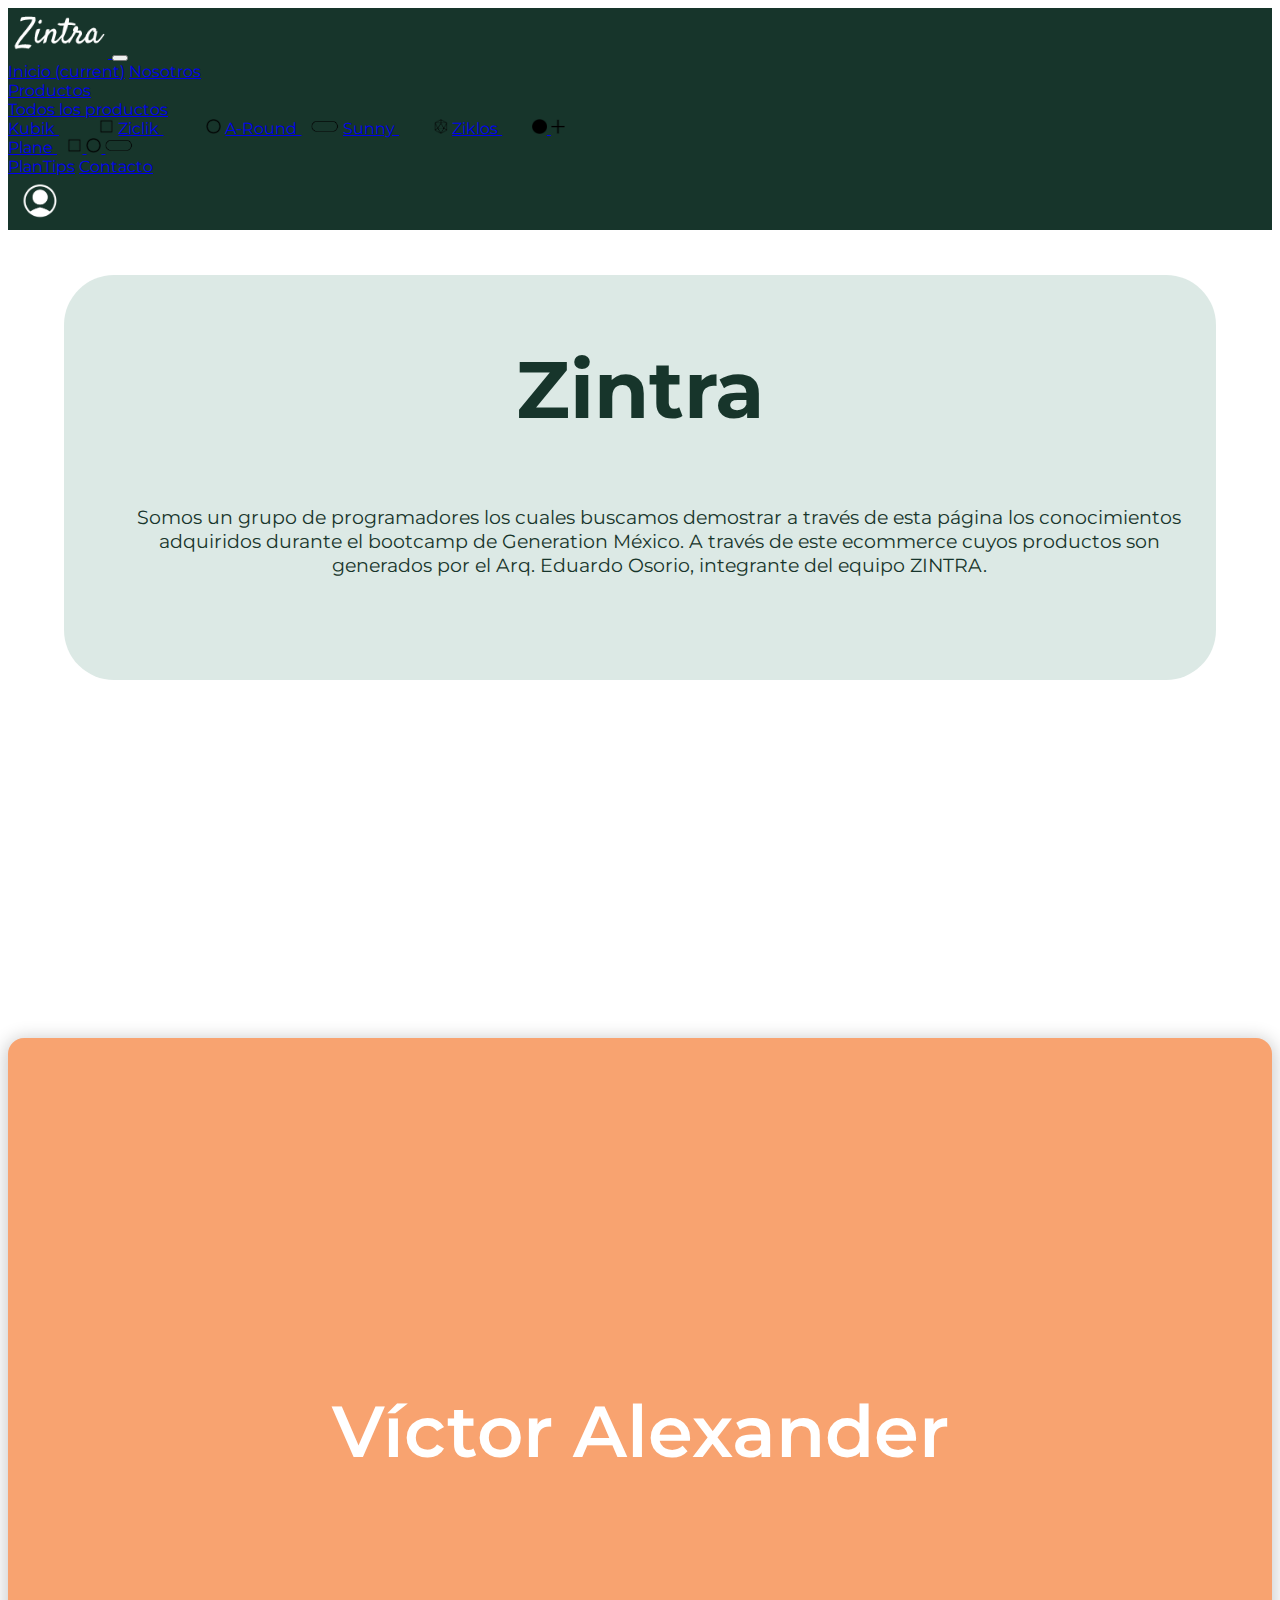
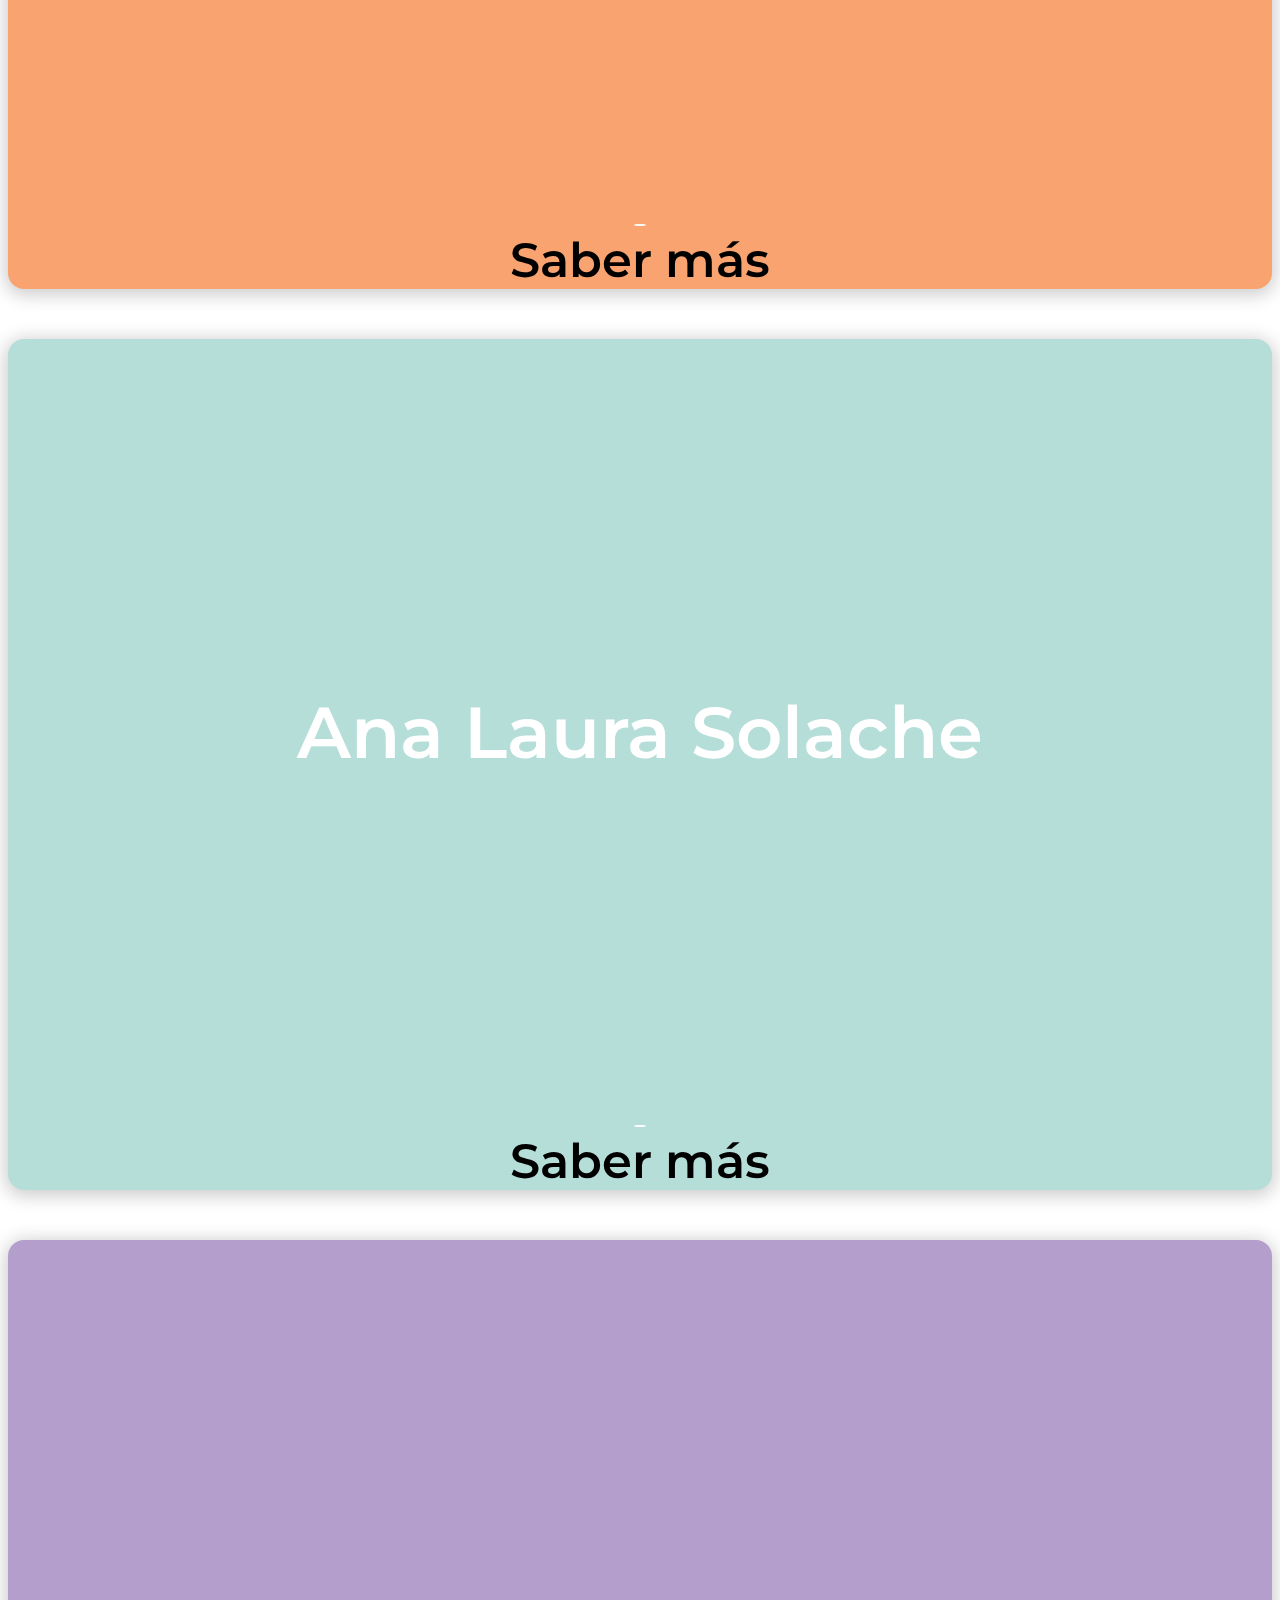
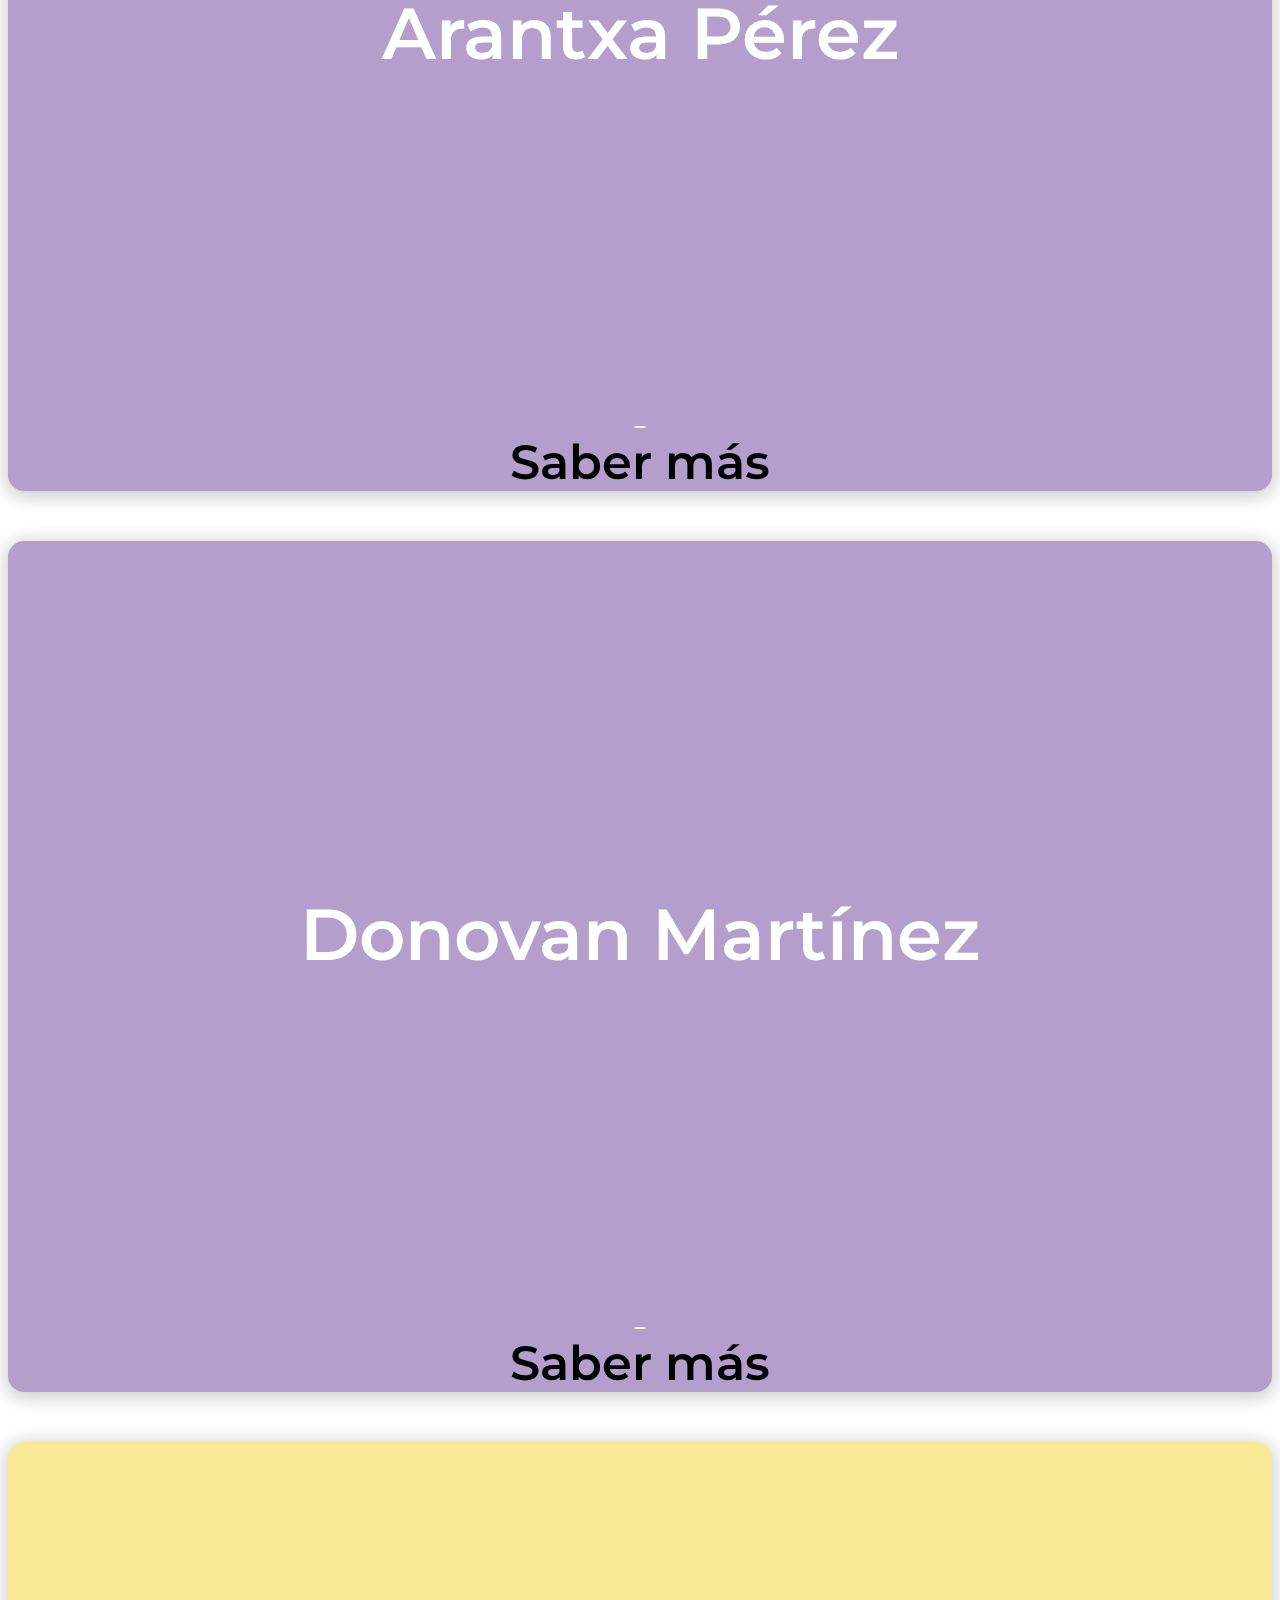
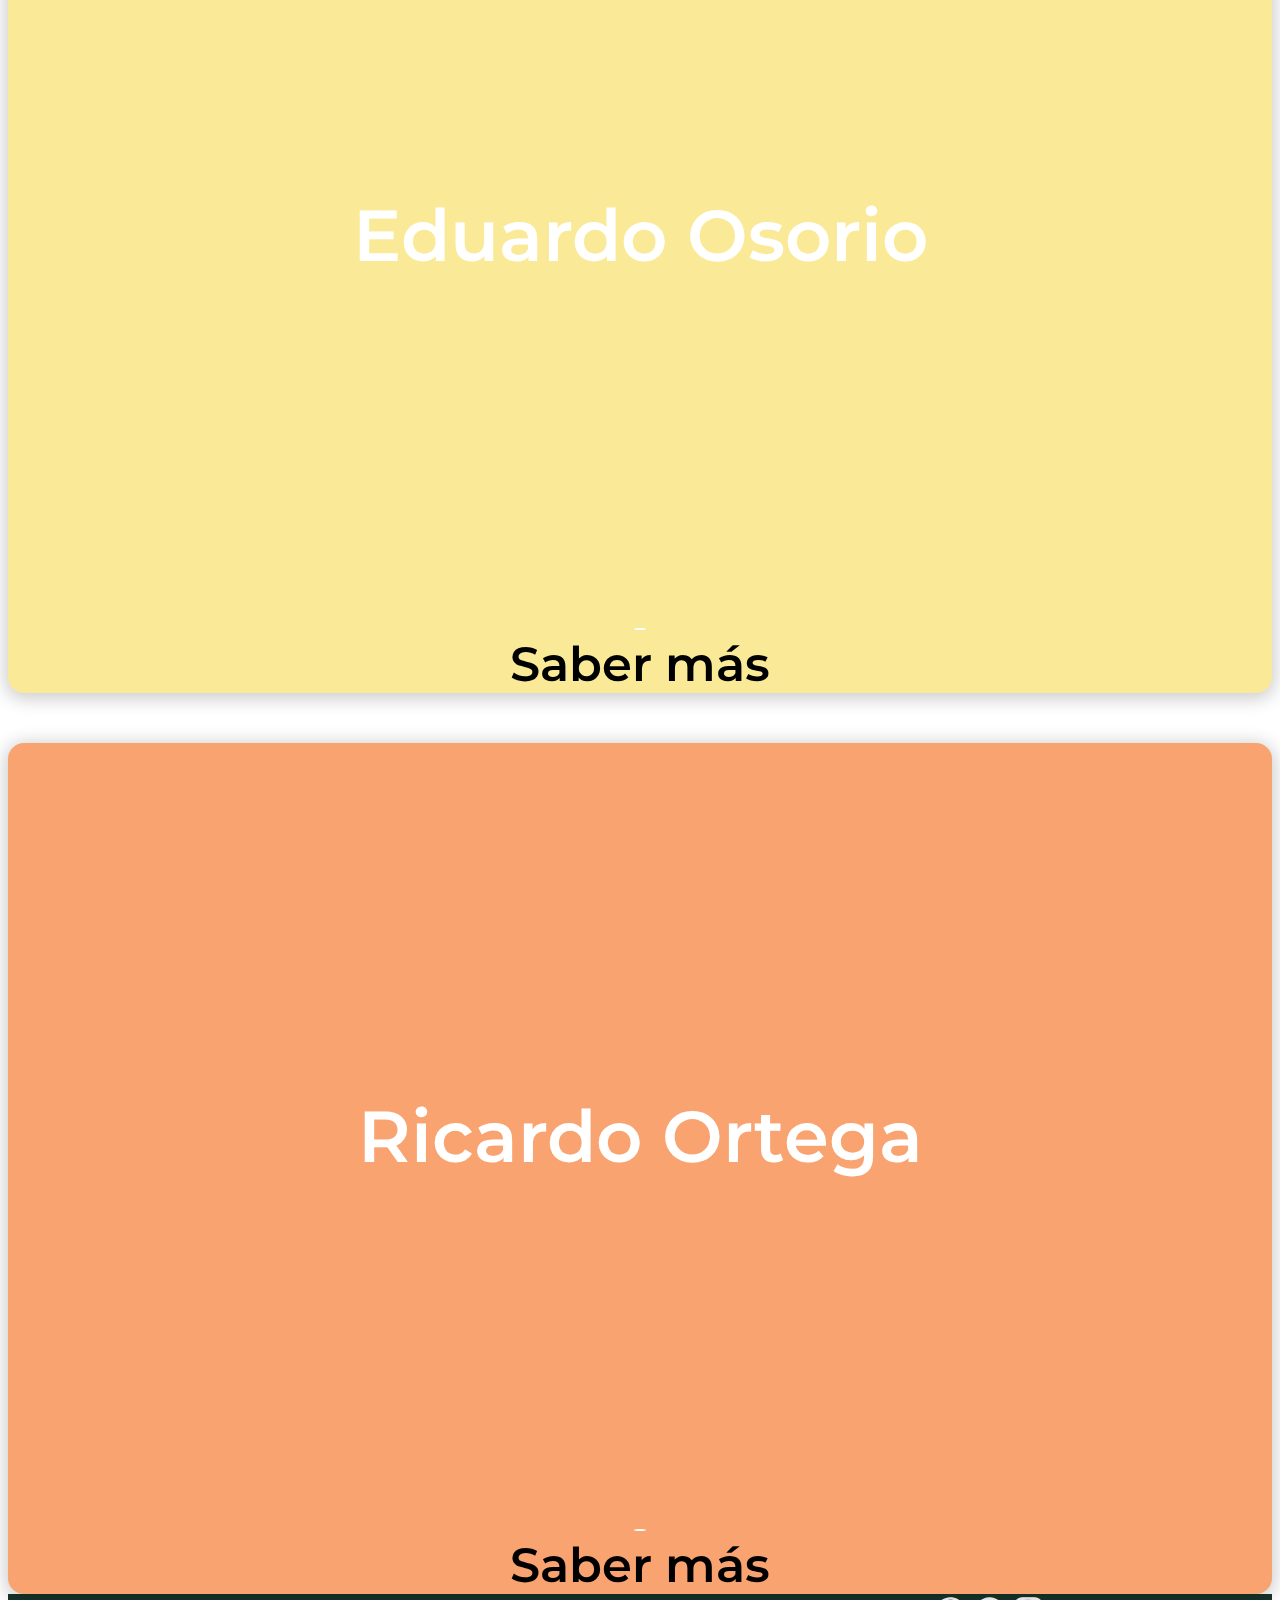
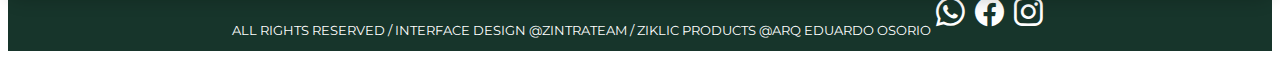
==== commit f3be477d: "Agregamos color a los botones a los formularios inicia de sesion y registro" ====
--- a/about.html
+++ b/about.html
@@ -12,7 +12,7 @@
 		<link rel="stylesheet" href="assets/css/styles.css" />
 		<link rel="stylesheet" href="assets/css/about.css" />
 		<link rel="preconnect" href="https://fonts.googleapis.com" />
-		<link href="https://fonts.googleapis.com/css2?family=Montserrat:ital,wght@0,100;0,200;0,300;0,400;0,500;0,600;0,700;0,800;0,900;1,100;1,200;1,300;1,400;1,500;1,600;1,700;1,800;1,900&family=Satisfy&display=swap" rel="stylesheet" />
+		<link href="https://fonts.googleapis.com/css2?family=Montserrat:ital,wght@0,100;0,200;0,300;0,400;0,500;0,600;0,700;0,800;0,900;1,100;1,200;1,300;1,400;1,600;1,700;1,800;1,900&display=swap" rel="stylesheet" />
 	</head>
 	<body>
 		<!-- NAVBAR -->
@@ -60,8 +60,7 @@
 		<div class="container-fluid pantalla">
 			<div class="cuadro d-flex align-items-center">
 				<h2>Zintra</h2>
-				<p style="margin-left: 3vw; font-size: larger">Somos un grupo de programadores <strong>enfocados</strong> en el cuidado del medio ambiente.</p>
-				<!-- con la firme convicción de los cuales buscamos demostrar a través de esta página los conocimientos adquiridos durante el bootcamp de Generation México. A través de este ecommerce cuyos productos son generados por el Arq. Eduardo Osorio, integrante del equipo ZINTRA. -->
+				<p style="margin-left: 3vw; font-size: larger">Somos un grupo de programadores los cuales buscamos demostrar a través de esta página los conocimientos adquiridos durante el bootcamp de Generation México. A través de este ecommerce cuyos productos son generados por el Arq. Eduardo Osorio, integrante del equipo ZINTRA.</p>
 			</div>
 		</div>
 
--- a/assets/css/about.css
+++ b/assets/css/about.css
@@ -37,14 +37,13 @@
 }
 
 .cuadro h2 {
-	font-family: 'Satisfy', cursive;
 	font-size: 5rem;
 }
 
 .about .card {
 	margin: 50px auto 0;
 	width: 100%;
-	height: 80vh;
+	height: calc(70vw - 5vh);
 	perspective: 1000px;
 	border: none;
 }
@@ -192,11 +191,10 @@
 }
 
 .card__body p {
-	text-align: justify;
 	overflow: auto;
 	place-content: center;
 	color: var(--dark);
-	font-size: 1.2rem;
+	font-size: 1.6rem;
 	line-height: 1.4;
 }
 
@@ -283,7 +281,7 @@
 		height: 65%;
 	}
 	.cuadro {
-		font-size: 15px;
+		font-size: 10px;
 	}
 }
 
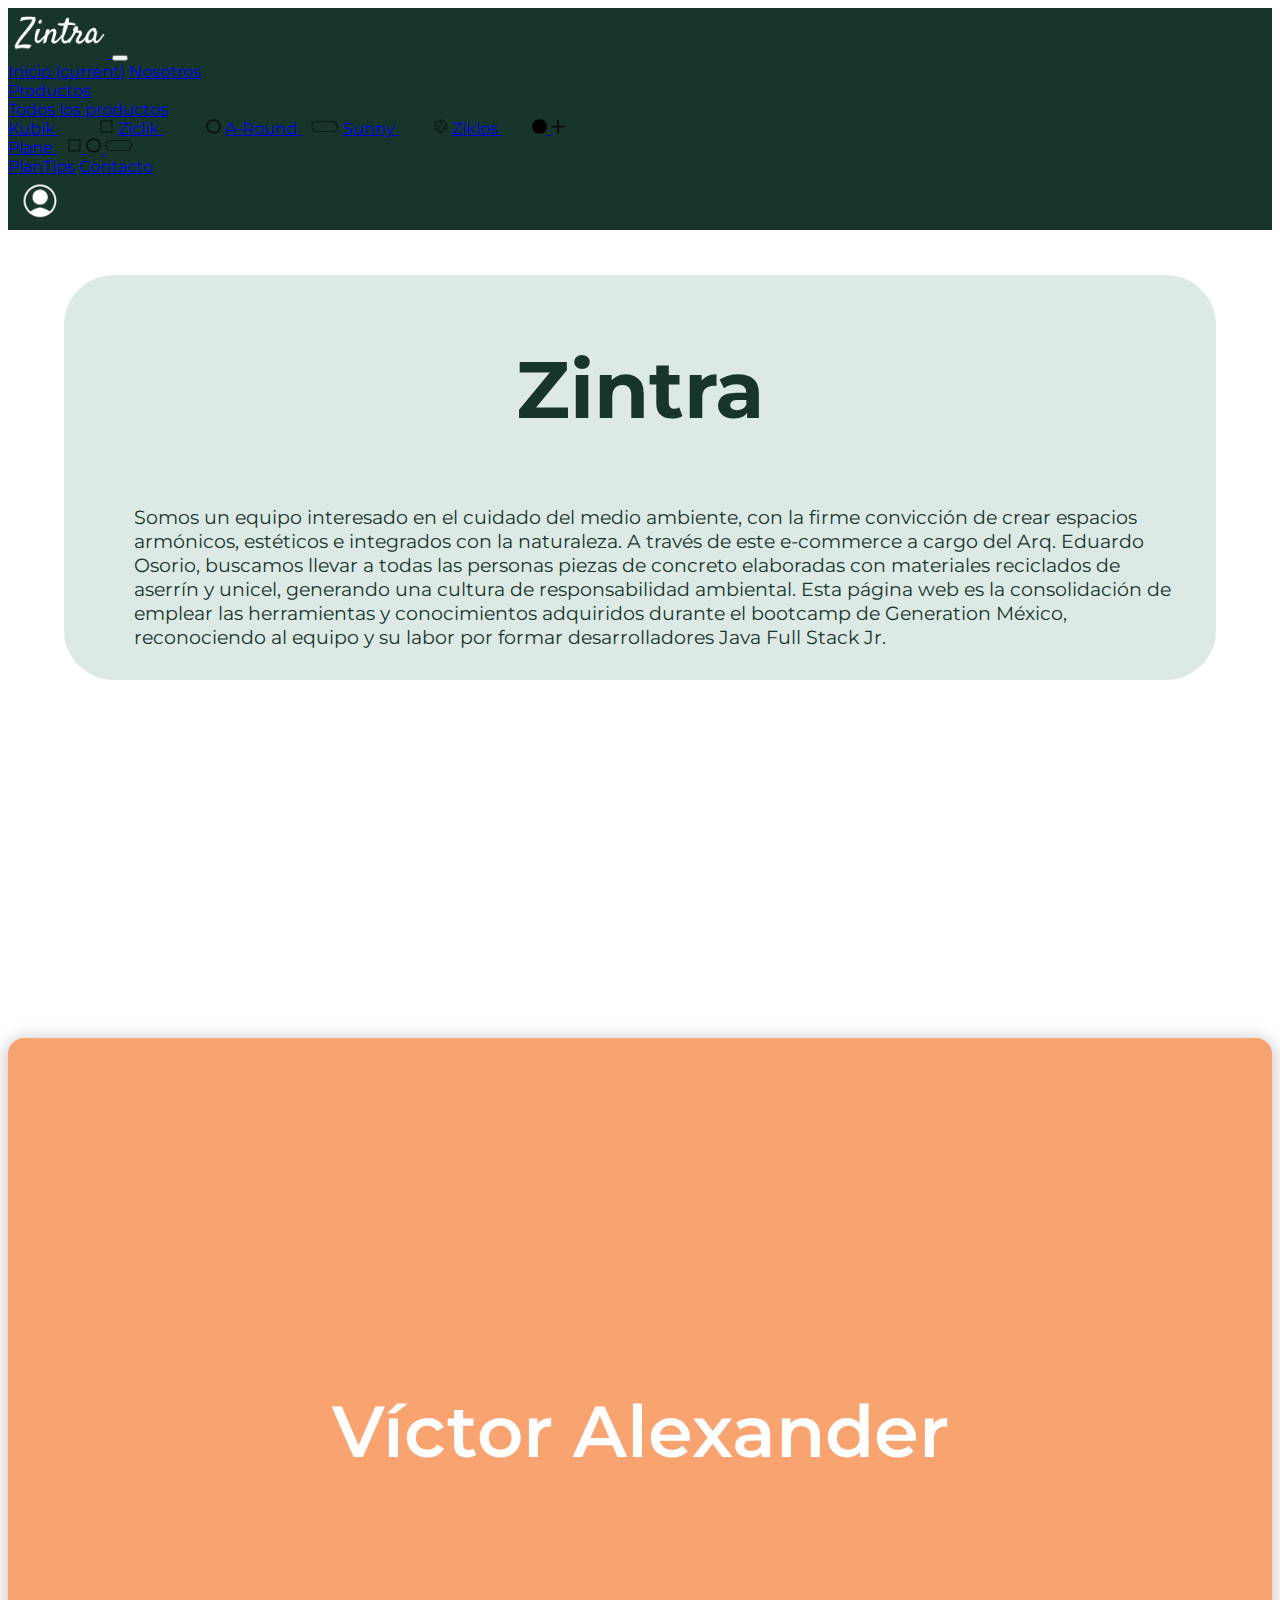
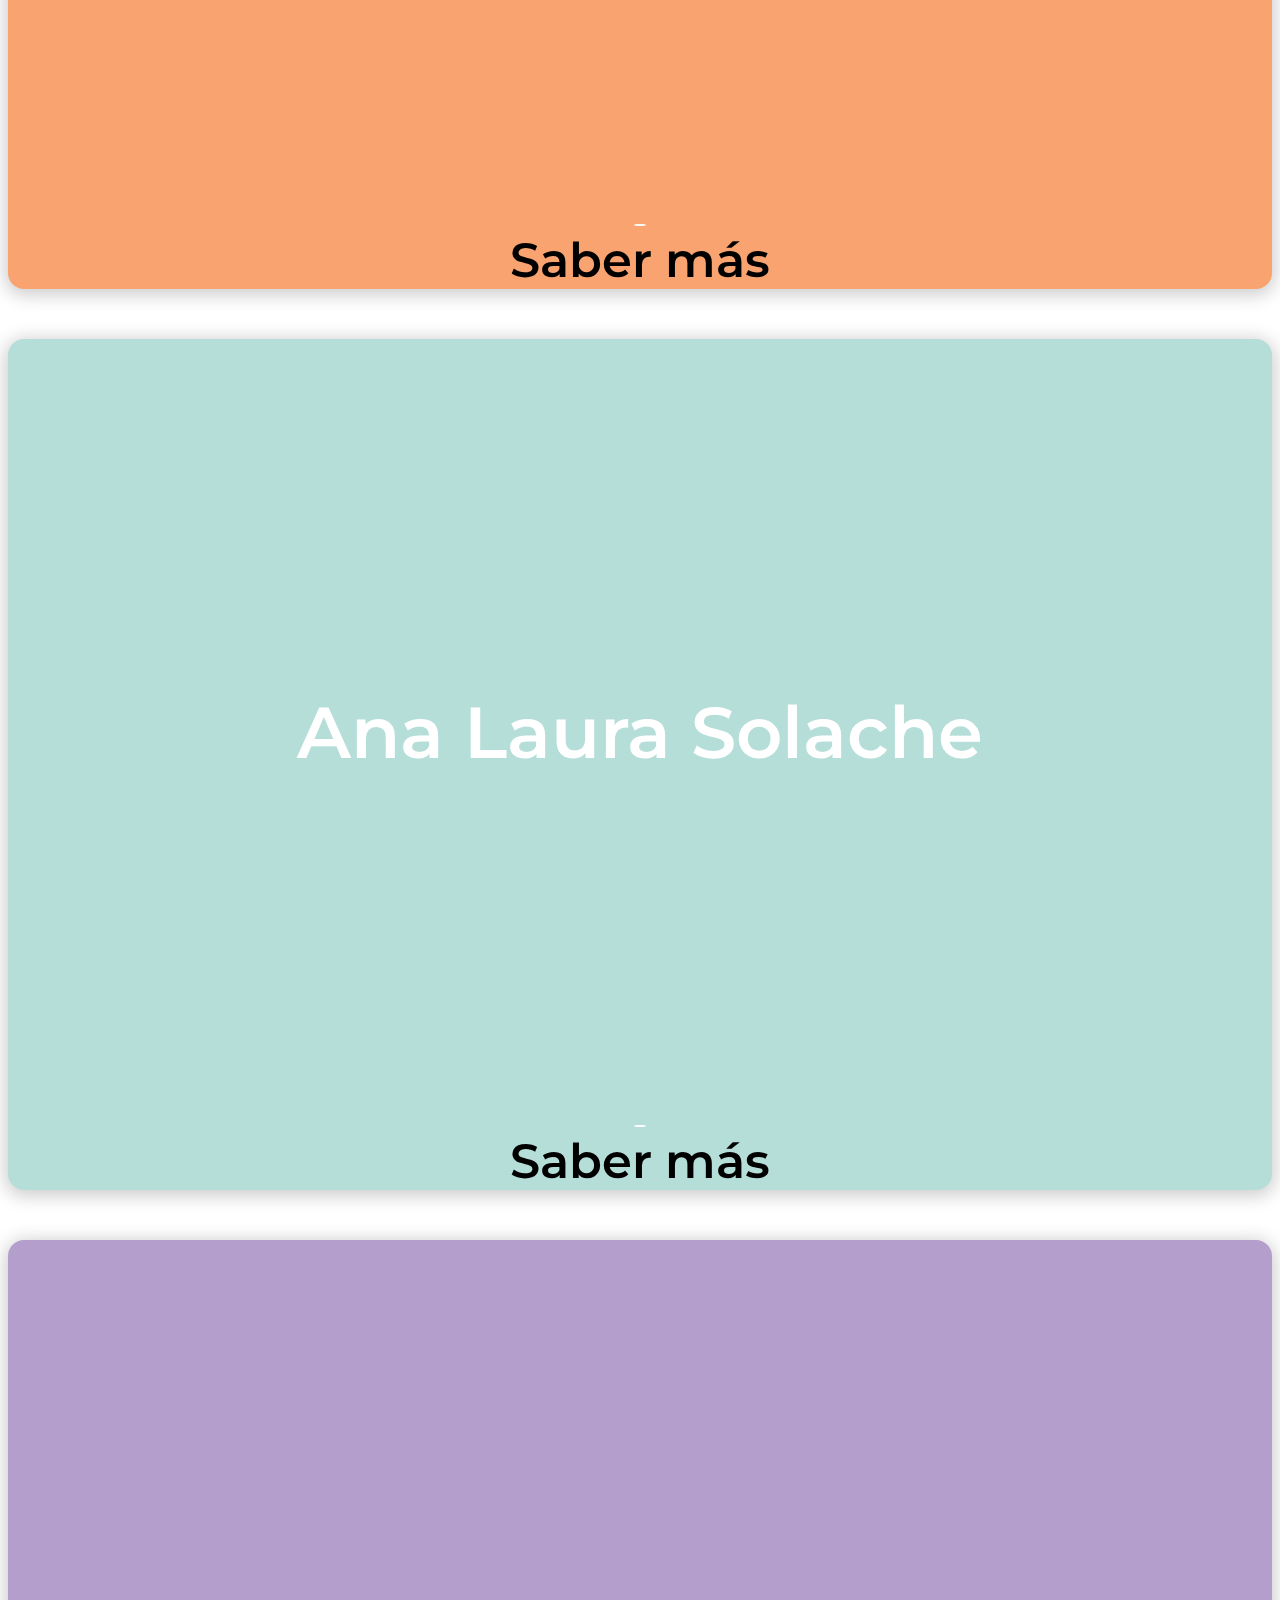
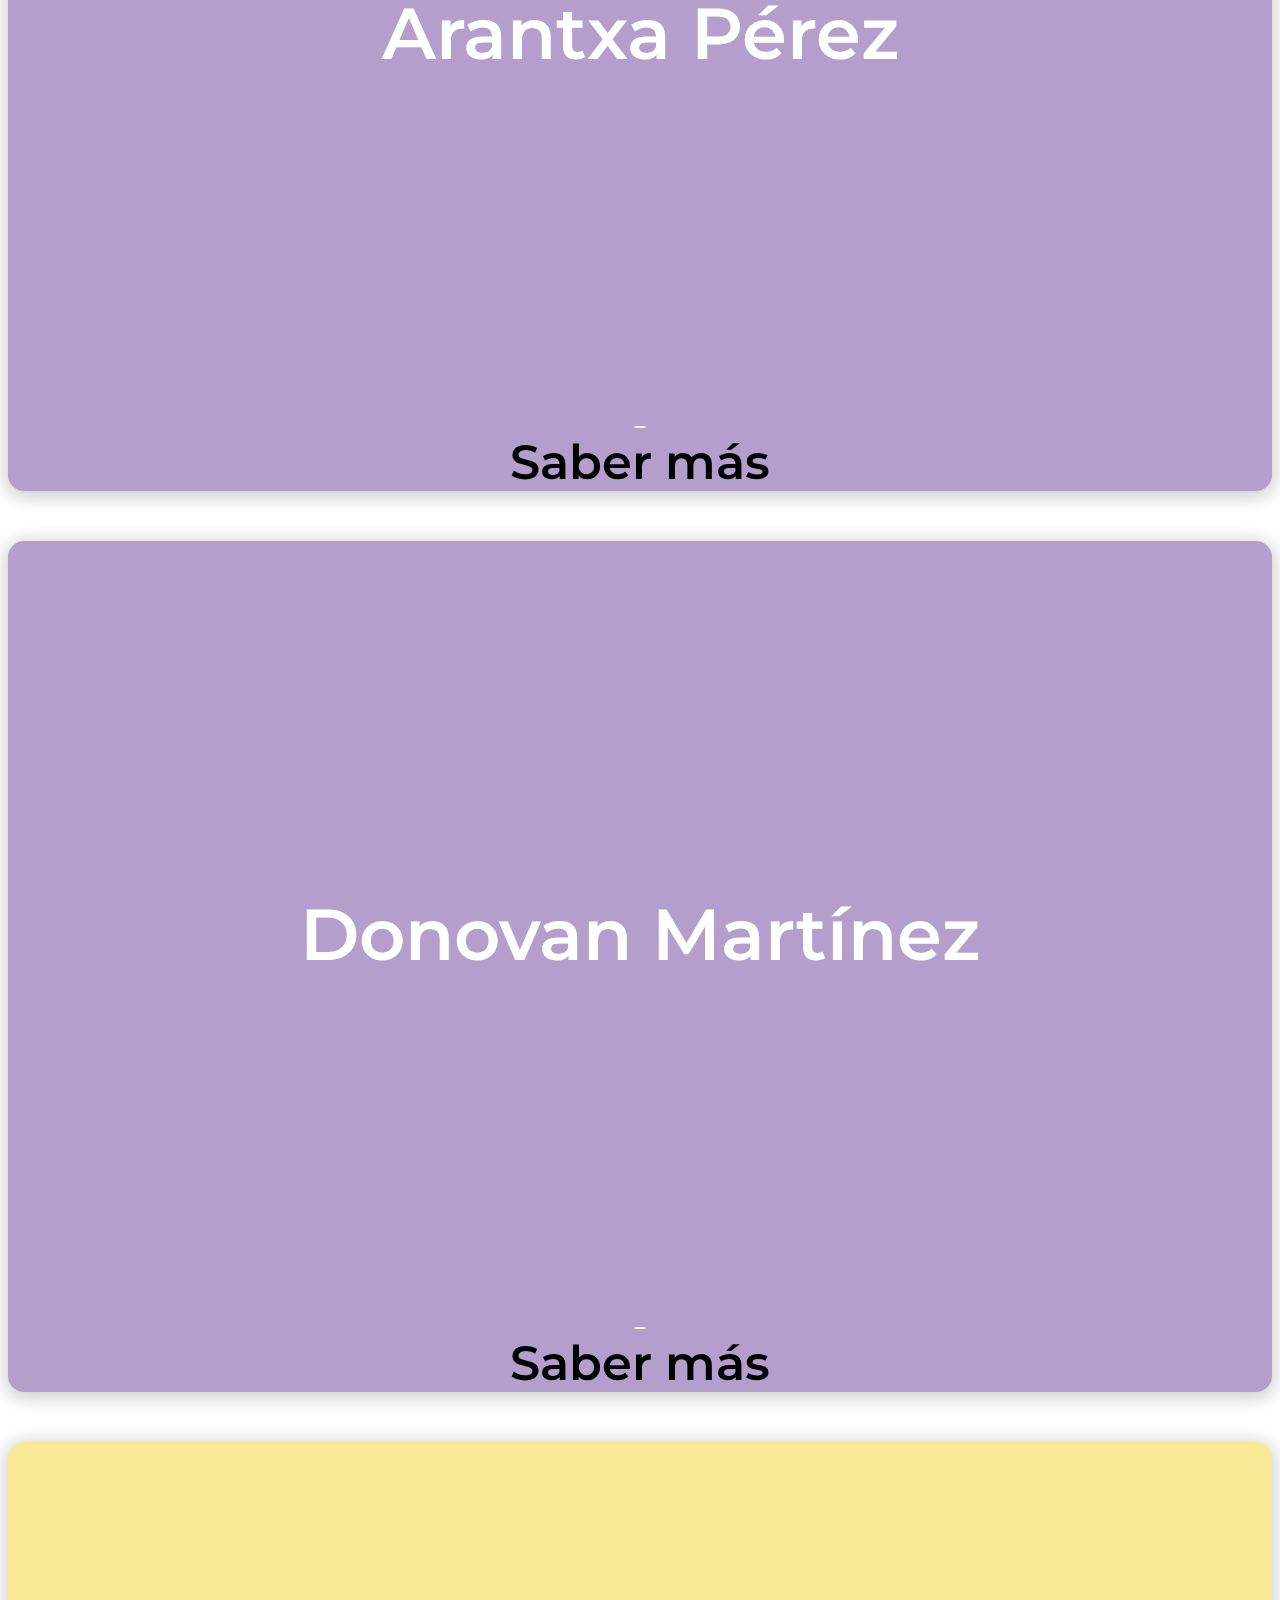
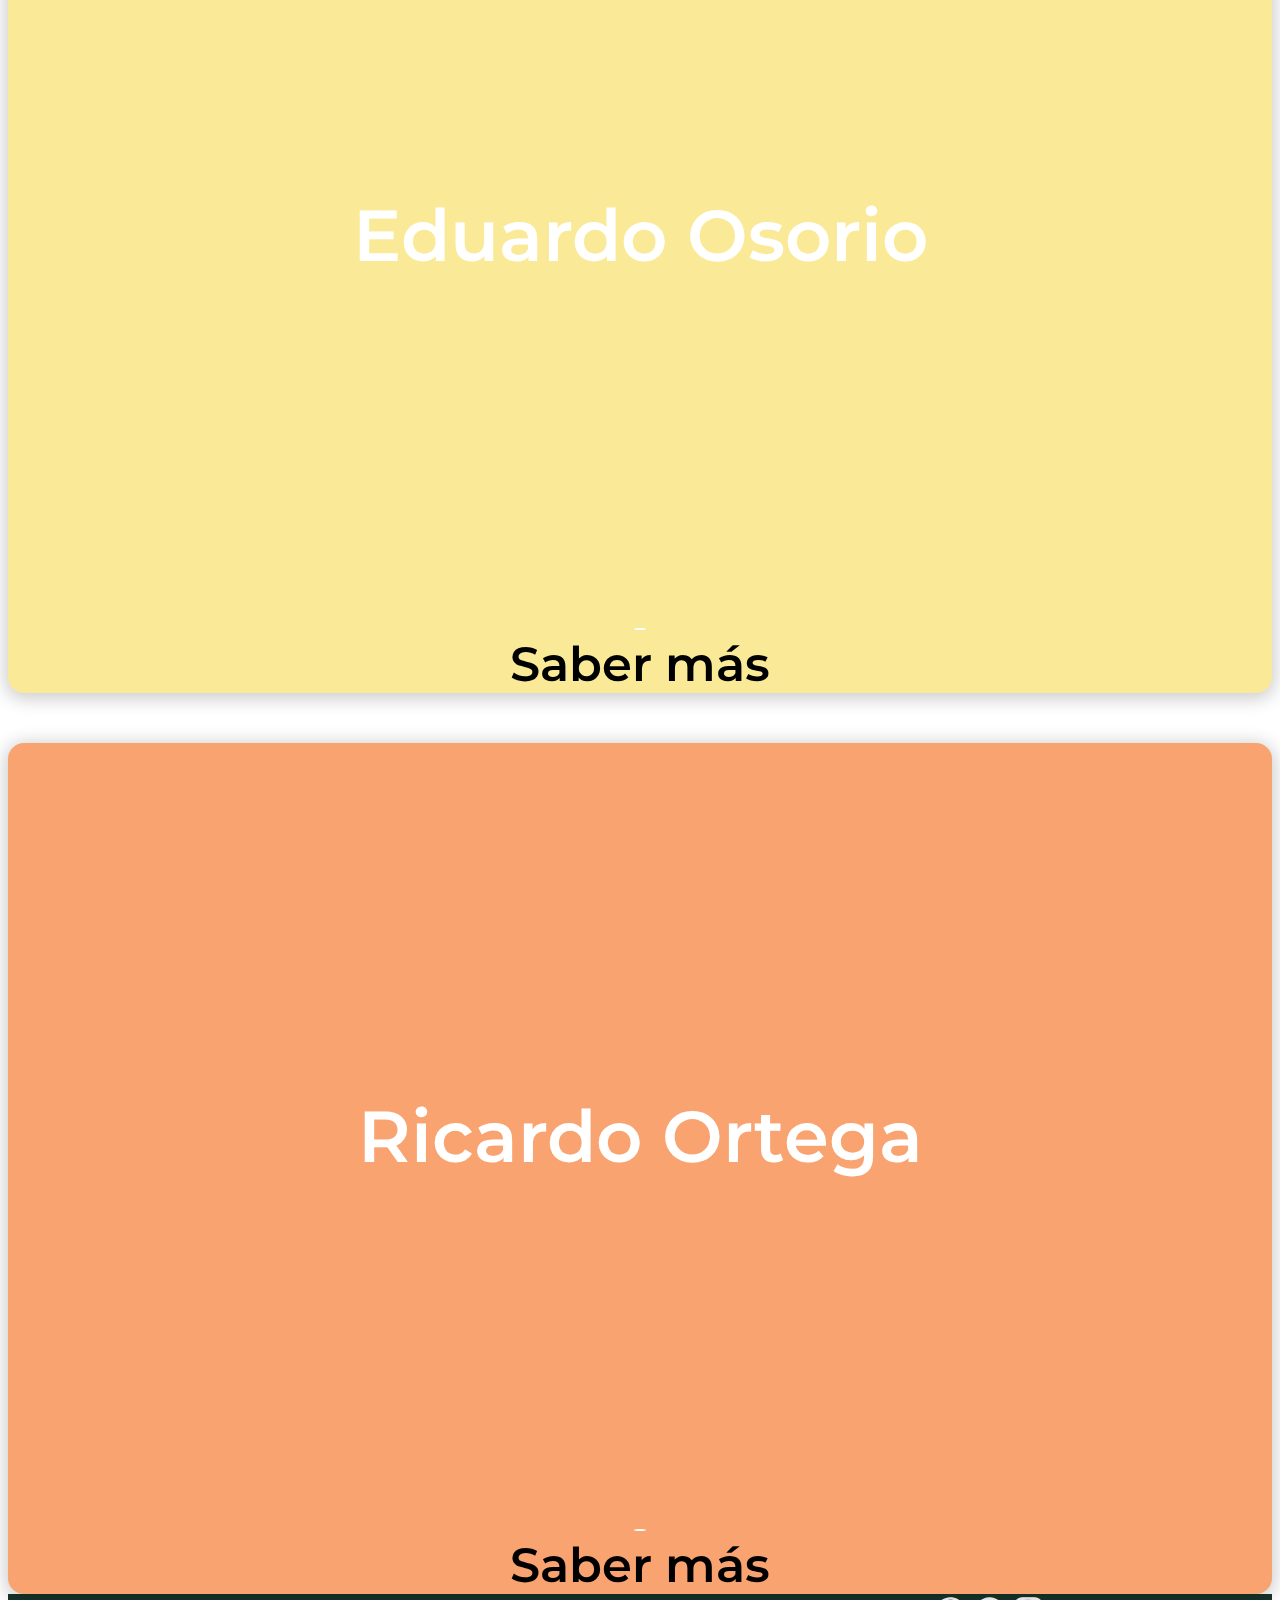
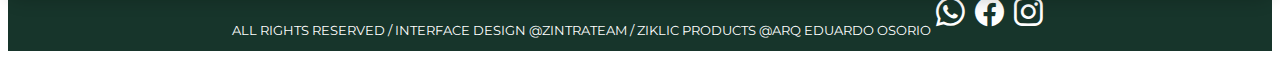
==== commit f547e0bf: "Añadiendo texto final al cuadro transparente de about" ====
--- a/about.html
+++ b/about.html
@@ -12,7 +12,7 @@
 		<link rel="stylesheet" href="assets/css/styles.css" />
 		<link rel="stylesheet" href="assets/css/about.css" />
 		<link rel="preconnect" href="https://fonts.googleapis.com" />
-		<link href="https://fonts.googleapis.com/css2?family=Montserrat:ital,wght@0,100;0,200;0,300;0,400;0,500;0,600;0,700;0,800;0,900;1,100;1,200;1,300;1,400;1,600;1,700;1,800;1,900&display=swap" rel="stylesheet" />
+		<link href="https://fonts.googleapis.com/css2?family=Montserrat:ital,wght@0,100;0,200;0,300;0,400;0,500;0,600;0,700;0,800;0,900;1,100;1,200;1,300;1,400;1,500;1,600;1,700;1,800;1,900&family=Satisfy&display=swap" rel="stylesheet" />
 	</head>
 	<body>
 		<!-- NAVBAR -->
@@ -60,7 +60,10 @@
 		<div class="container-fluid pantalla">
 			<div class="cuadro d-flex align-items-center">
 				<h2>Zintra</h2>
-				<p style="margin-left: 3vw; font-size: larger">Somos un grupo de programadores los cuales buscamos demostrar a través de esta página los conocimientos adquiridos durante el bootcamp de Generation México. A través de este ecommerce cuyos productos son generados por el Arq. Eduardo Osorio, integrante del equipo ZINTRA.</p>
+				<p style="margin-left: 3vw; font-size: larger; text-align: left">
+					Somos un equipo interesado en el cuidado del medio ambiente, con la firme convicción de crear espacios armónicos, estéticos e integrados con la naturaleza. A través de este e-commerce a cargo del Arq. Eduardo Osorio, buscamos llevar a todas las personas piezas de concreto elaboradas con materiales reciclados de aserrín y unicel, generando una cultura de responsabilidad ambiental. Esta página web es la consolidación de emplear las herramientas y conocimientos adquiridos durante el
+					bootcamp de Generation México, reconociendo al equipo y su labor por formar desarrolladores Java Full Stack Jr.
+				</p>
 			</div>
 		</div>
 
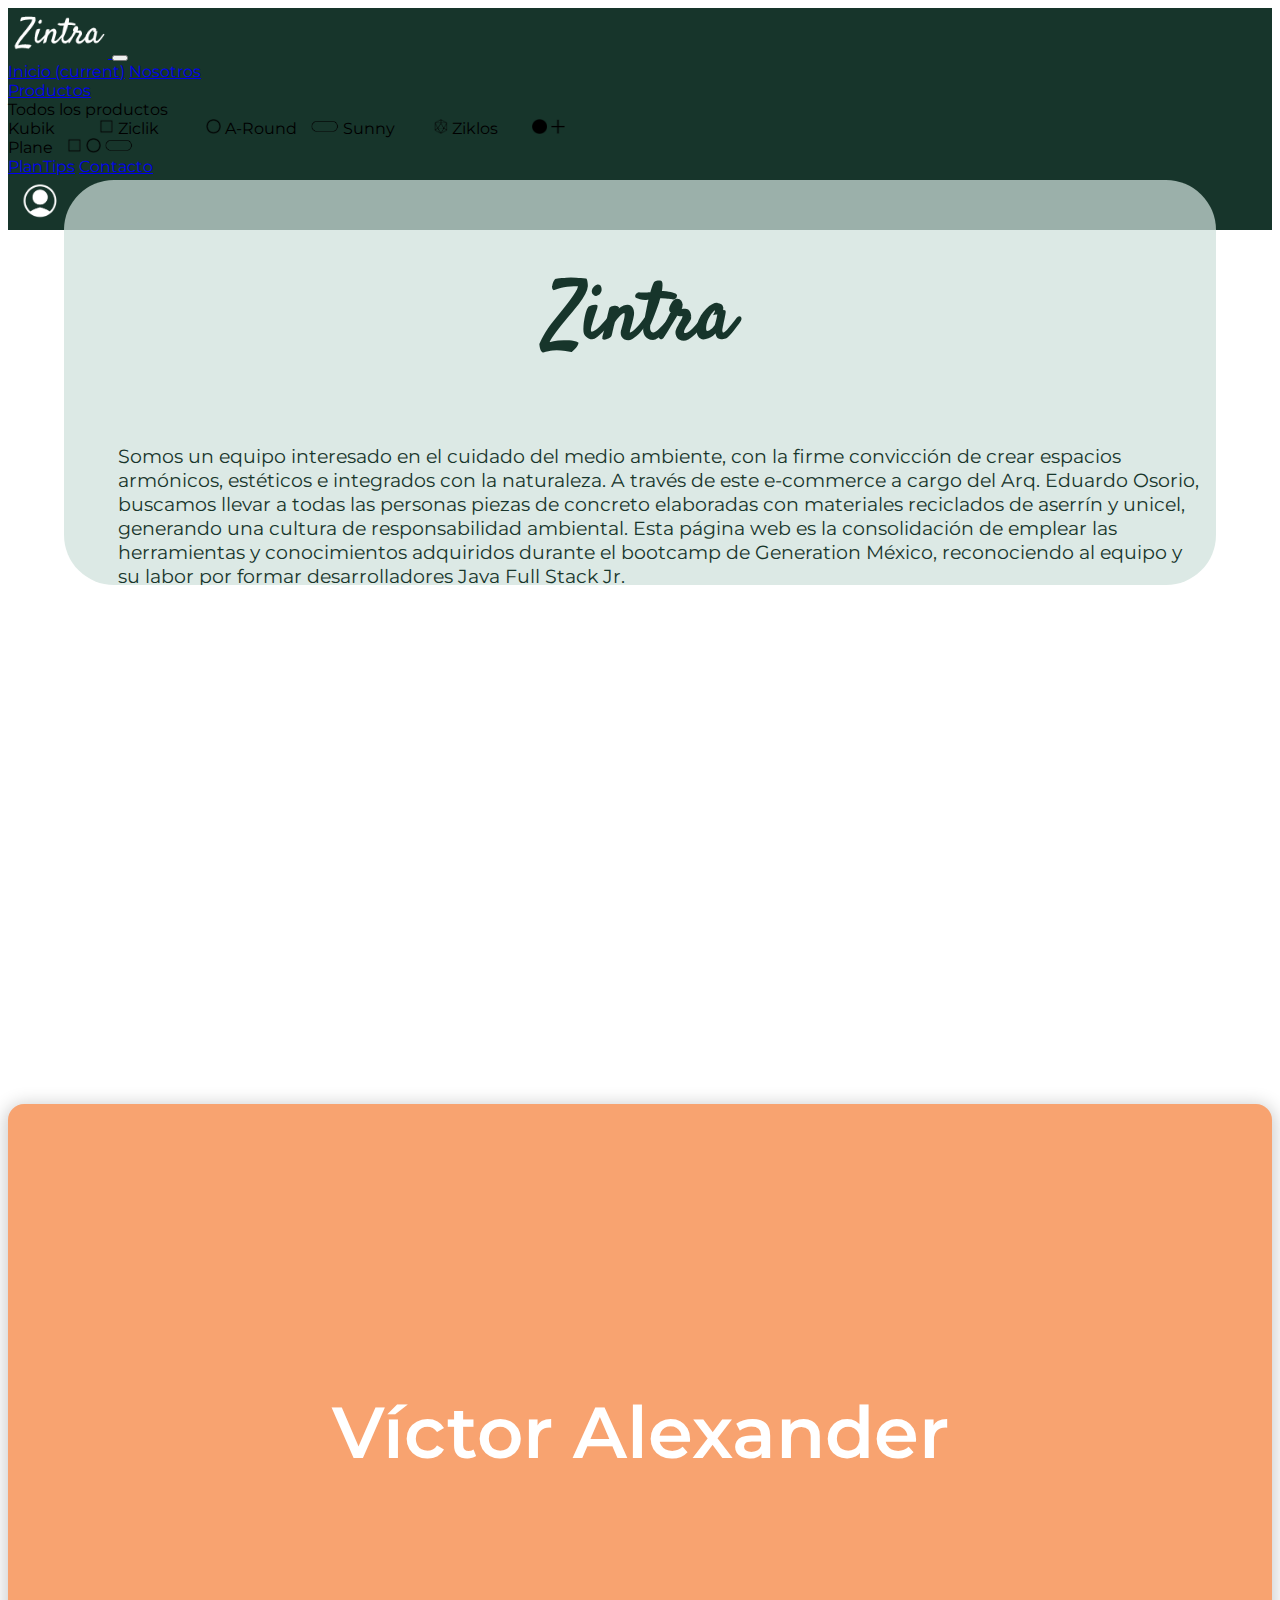
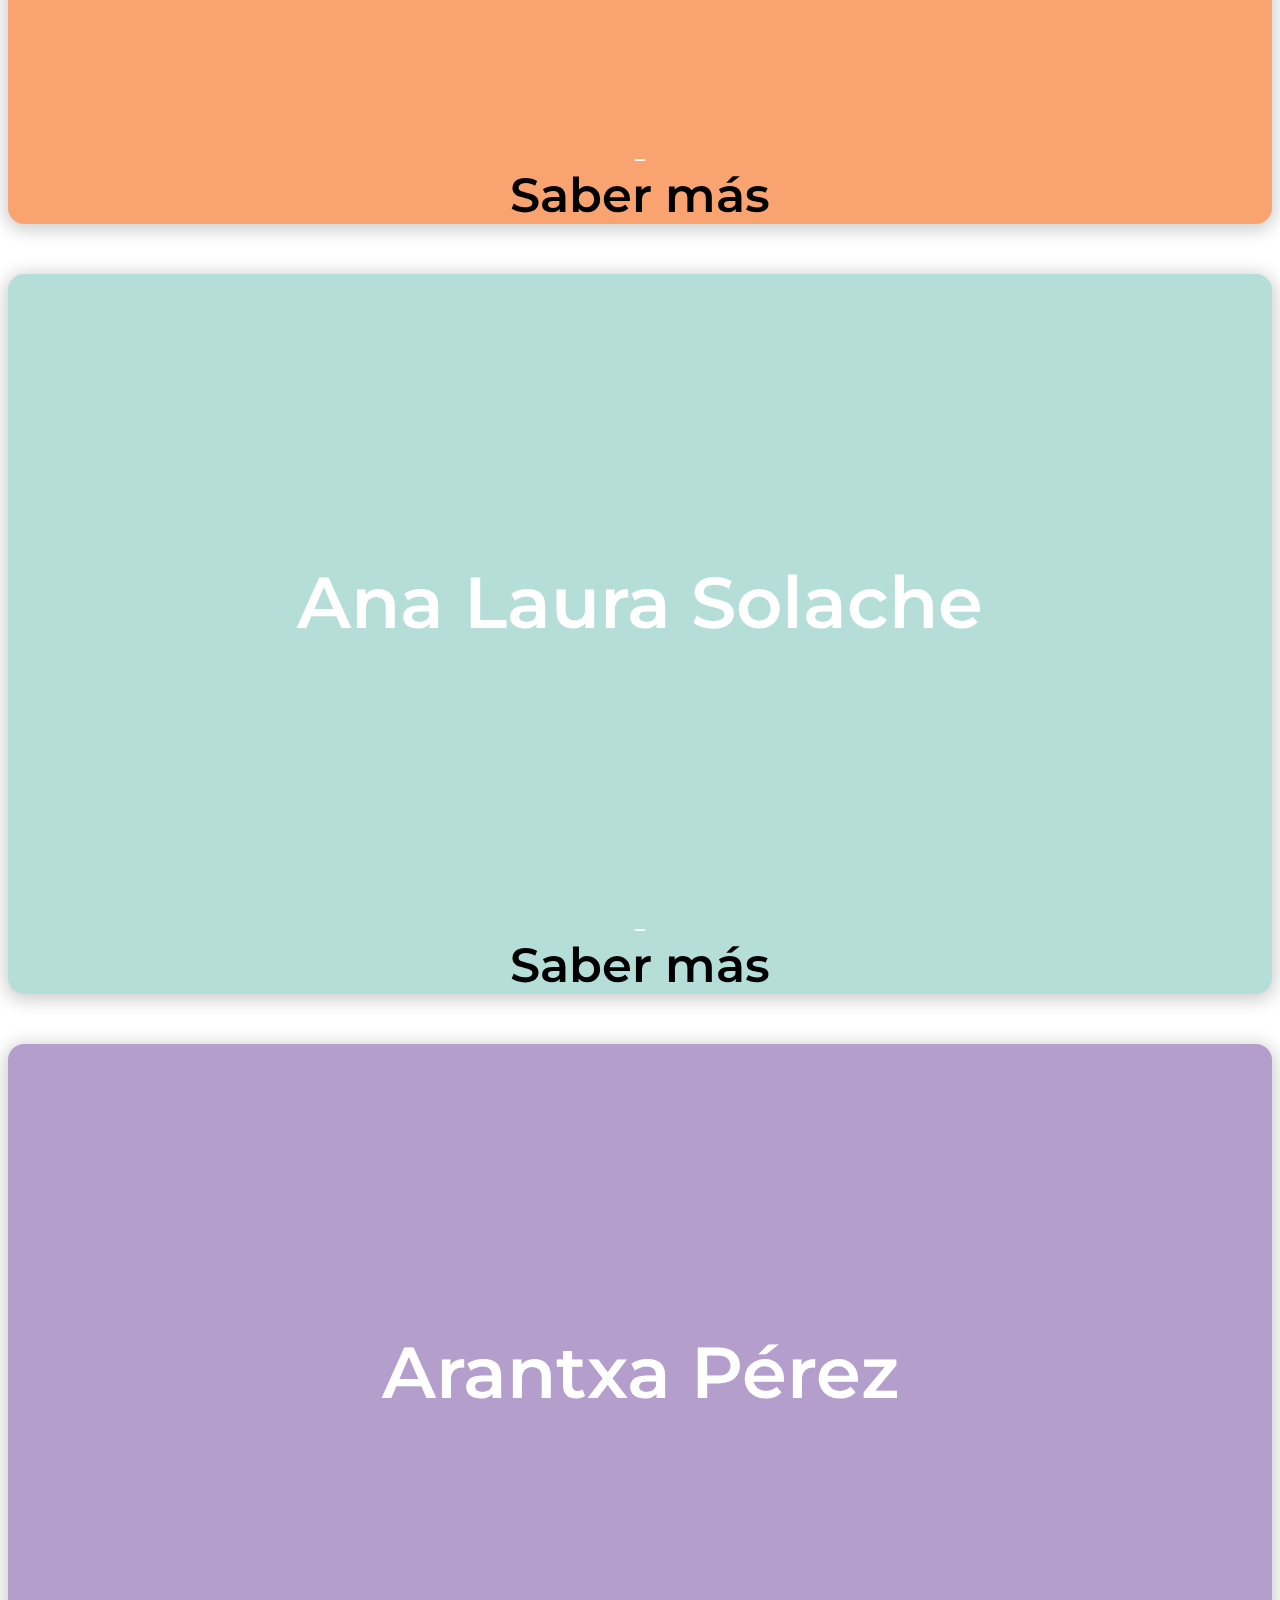
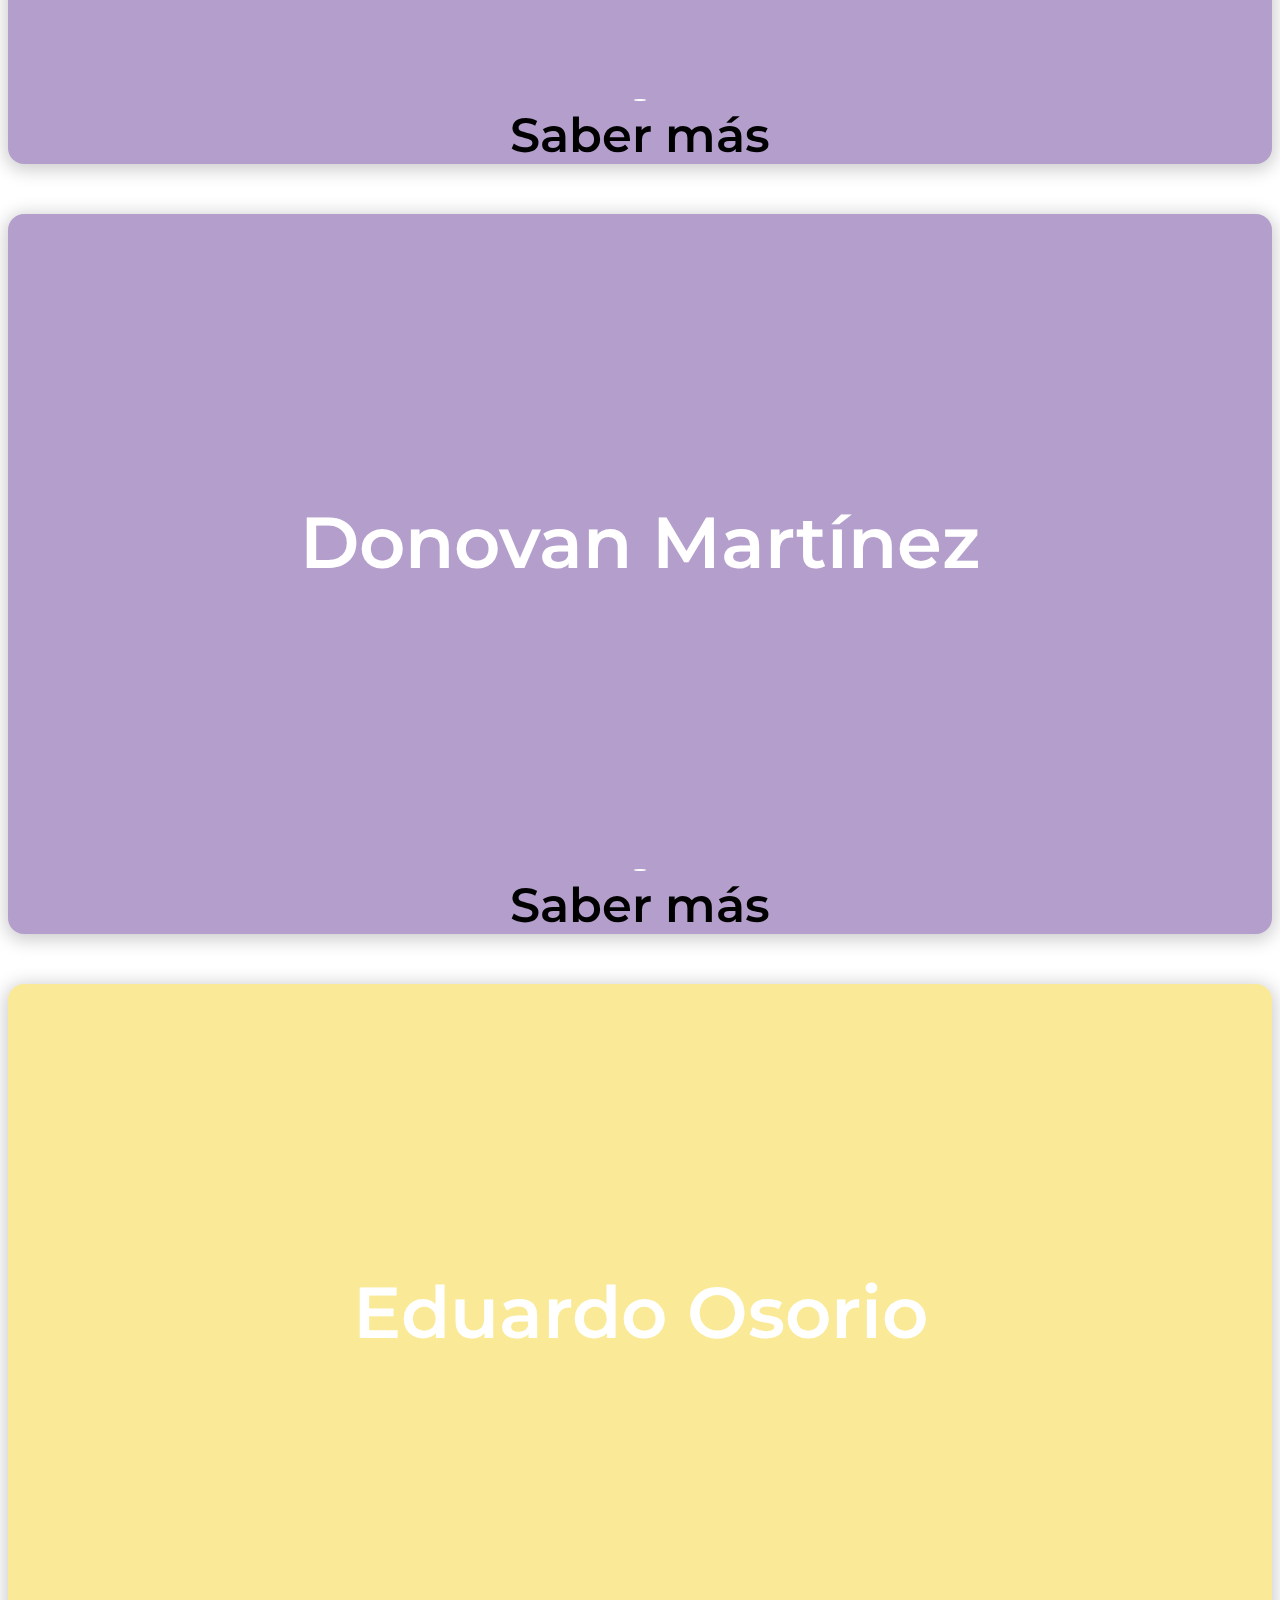
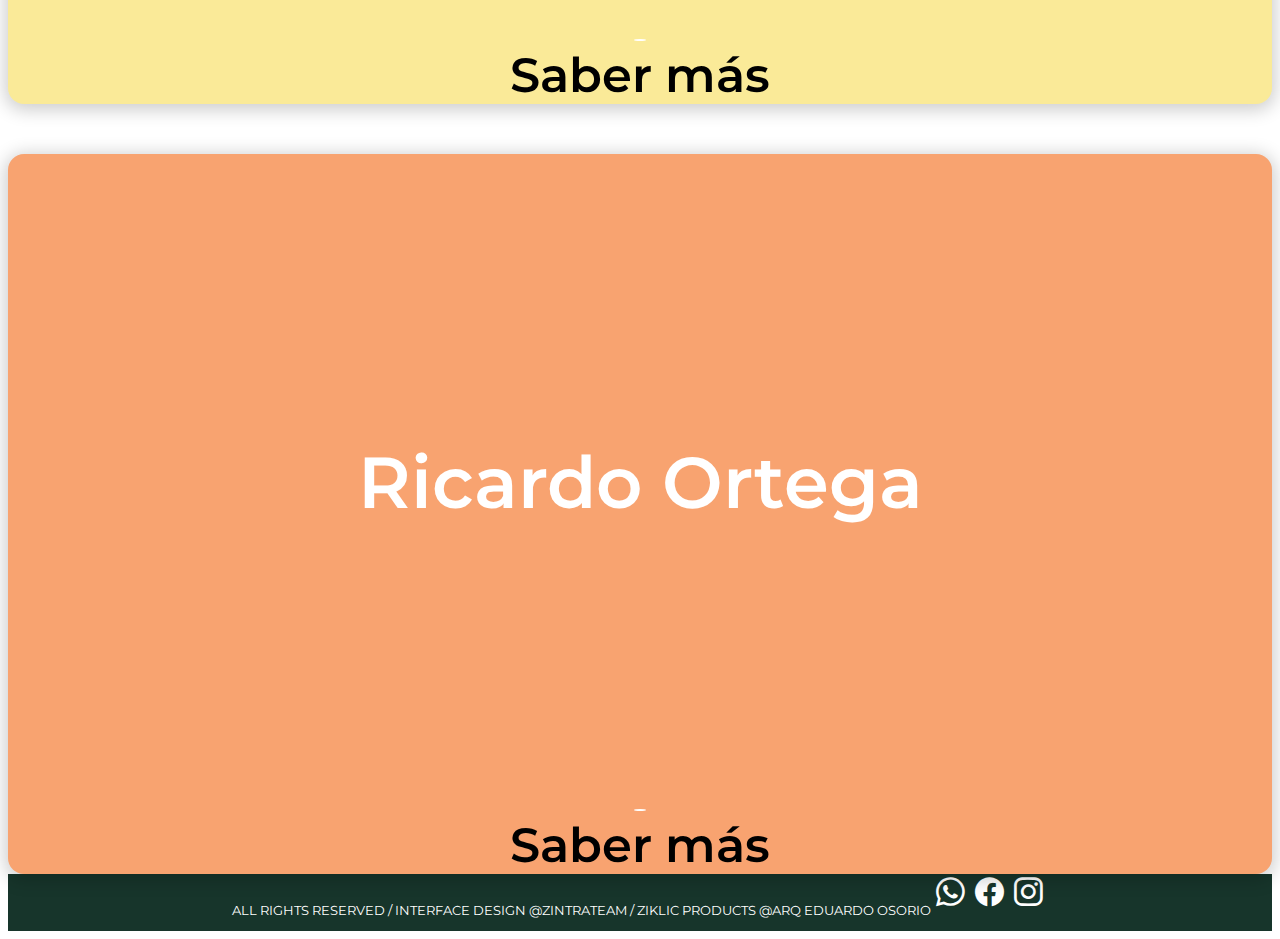
==== commit a07d5bed: "Se agregan enlaces de nav-Nosotros" ====
--- a/about.html
+++ b/about.html
@@ -33,16 +33,17 @@
 						<li class="nav-item dropdown">
 							<a class="nav-link dropdown-toggle" href="#" id="navbarDropdown" role="button" data-toggle="dropdown" aria-expanded="false"> Productos </a>
 							<div class="dropdown-menu" aria-labelledby="navbarDropdown">
-								<a class="dropdown-item" href="productos.html">Todos los productos</a>
+								<a class="dropdown-item" onclick="todos()">Todos los productos</a>
 								<div class="dropdown-divider"></div>
-								<a class="dropdown-item" href="producKubik.html">Kubik <img src="assets/images/productKubik/square.png" style="height: 15px; margin-left: 40px" alt="cuadro" /></a>
-								<a class="dropdown-item" href="producKubik.html">Ziclik <img src="assets/images/productKubik/circle.png" style="height: 15px; margin-left: 43px" alt="cuadro" /></a>
-								<a class="dropdown-item" href="producKubik.html">A-Round <img src="assets/images/productKubik/a-round.png" style="height: 15px; margin-left: 10px" alt="cuadro" /></a>
-								<a class="dropdown-item" href="producKubik.html">Sunny <img src="assets/images/productKubik/sunny.png" style="height: 15px; margin-left: 35px" alt="cuadro" /></a>
-								<a class="dropdown-item" href="producKubik.html">Ziklos <img src="assets/images/productKubik/ciklos.png" style="height: 15px; margin-left: 30px" alt="cuadro" /> <img src="assets/images/productKubik/plus.png" style="height: 15px" alt="plus" /></a>
+								<a class="dropdown-item" onclick="kubik()" >Kubik <img src="assets/images/productKubik/square.png" style="height: 15px; margin-left: 40px;" alt="cuadro"></a>
+								<a class="dropdown-item" onclick="ziclick()">Ziclik  <img src="assets/images/productKubik/circle.png" style="height: 15px; margin-left: 43px;" alt="cuadro"></a>
+								<a class="dropdown-item" onclick="around()">A-Round  <img src="assets/images/productKubik/a-round.png" style="height: 15px; margin-left: 10px;" alt="cuadro"></a>
+								<a class="dropdown-item" onclick="sunny()">Sunny  <img src="assets/images/productKubik/sunny.png" style="height: 15px; margin-left: 35px;" alt="cuadro"></a>
+								<a class="dropdown-item" onclick="ziklos()">Ziklos  <img src="assets/images/productKubik/ciklos.png" style="height: 15px; margin-left: 30px;" alt="cuadro"> <img src="assets/images/productKubik/plus.png" style="height: 15px;" alt="plus"></a>
 								<div class="dropdown-divider"></div>
-								<a class="dropdown-item" href="producKubik.html">Plane <img src="assets/images/productKubik/square.png" style="height: 15px; margin-left: 10px" alt="cuadro" /> <img src="assets/images/productKubik/circle.png" style="height: 15px" alt="cuadro" /> <img src="assets/images/productKubik/a-round.png" style="height: 15px" alt="cuadro" /></a>
-							</div>
+								<a class="dropdown-item" onclick="plane()">Plane <img src="assets/images/productKubik/square.png" style="height: 15px; margin-left: 10px;" alt="cuadro"> <img src="assets/images/productKubik/circle.png" style="height: 15px;" alt="cuadro"> <img src="assets/images/productKubik/a-round.png" style="height: 15px;" alt="cuadro"></a>
+							</div>
+
 						</li>
 						<a class="nav-link" href="planTips.html">PlanTips</a>
 						<a class="nav-link" href="contacto.html">Contacto</a>
@@ -304,6 +305,7 @@
 		</footer>
 		<!-- FOOTER -->
 		<script src="assets/js/about.js"></script>
+		<script src="./assets/js/linksProductos.js"></script>
 		<!-- Option 1: jQuery and Bootstrap Bundle (includes Popper) -->
 		<script src="https://cdn.jsdelivr.net/npm/jquery@3.5.1/dist/jquery.slim.min.js" integrity="sha384-DfXdz2htPH0lsSSs5nCTpuj/zy4C+OGpamoFVy38MVBnE+IbbVYUew+OrCXaRkfj" crossorigin="anonymous"></script>
 		<script src="https://cdn.jsdelivr.net/npm/bootstrap@4.6.1/dist/js/bootstrap.bundle.min.js" integrity="sha384-fQybjgWLrvvRgtW6bFlB7jaZrFsaBXjsOMm/tB9LTS58ONXgqbR9W8oWht/amnpF" crossorigin="anonymous"></script>
--- a/assets/css/about.css
+++ b/assets/css/about.css
@@ -9,26 +9,26 @@
 
 .pantalla {
 	width: 100%;
-	height: calc(100vh - 142px);
+	height: calc(100vh - 76px);
 	display: flex;
 	justify-content: center;
 	align-items: top;
 	text-align: center;
-	background-image: url('/assets/images/nosotros/conjunto.jpg');
+	background-image: url('../images/nosotros/conjunto.jpg');
 	background-size: cover;
 	background-position: center;
-	margin-bottom: 5vh;
-}
+	}
 
 .cuadro {
 	background-color: rgba(207, 225, 219, 0.72);
+	position: absolute;
+	width: 90%;
+	height: 45%;
 	color: rgba(23, 53, 43, 1);
-	margin-top: 5vh;
-	padding: 0 2em 0;
-	font-size: 12pt;
-	width: 90vw;
-	height: 45vh;
+	top: 20%;
+	padding: 1rem;
 	border-radius: 50px;
+	overflow: auto;
 }
 
 .names-info {
@@ -37,13 +37,14 @@
 }
 
 .cuadro h2 {
+	font-family: 'Satisfy', cursive;
 	font-size: 5rem;
 }
 
 .about .card {
 	margin: 50px auto 0;
 	width: 100%;
-	height: calc(70vw - 5vh);
+	height: 80vh;
 	perspective: 1000px;
 	border: none;
 }
@@ -191,10 +192,11 @@
 }
 
 .card__body p {
+	text-align: justify;
 	overflow: auto;
 	place-content: center;
 	color: var(--dark);
-	font-size: 1.6rem;
+	font-size: 1.2rem;
 	line-height: 1.4;
 }
 
@@ -231,46 +233,47 @@
 }
 
 @media only screen and (max-width: 991.98px) {
-	.cuadro {
+	
+	
+	.about .card {
+		height: 60vh;
+	}
+	.about .card__body {
+		height: 48%;
+	}
+	.cuadro{
 		flex-direction: column;
-		justify-content: center;
-		font-size: medium;
-	}
-
-	.cuadro-info {
+		height: 70%;
+	}
+	.cuadro p{
+		margin: auto 0;
+	}
+}
+
+@media screen and (max-width: 767.98px) {
+	.about .card {
+		height: 60vh;
+	}
+	.about .card__body {
+		height: 58%;
+	}
+	
+}
+
+
+@media screen and (max-width: 575.98px) {
+	.about .card {
+		height: 90vh;
+	}
+	.about .card__body {
+		height: 60%;
+	}
+	.cuadro{
 		width: 100%;
-	}
-	.cuadro h2 {
-		font-size: 30pt;
-	}
-
-	.about .card {
-		height: 60vh;
-	}
-	.about .card__body {
-		height: 48%;
-	}
-}
-
-@media screen and (max-width: 767.98px) {
-	.about .card {
-		height: 60vh;
-	}
-	.about .card__body {
-		height: 58%;
-	}
-}
-
-@media screen and (max-width: 575.98px) {
-	.about .card {
-		height: 90vh;
-	}
-	.about .card__body {
-		height: 60%;
-	}
-	.cuadro {
-		height: 70vh;
-	}
+		height: 88%;
+		top: 77px;
+	}
+	
 }
 
 @media screen and (max-width: 400px) {
@@ -280,9 +283,10 @@
 	.about .card__body {
 		height: 65%;
 	}
-	.cuadro {
-		font-size: 10px;
-	}
+	.cuadro p{
+		font-size: 0.8rem;
+	}
+	
 }
 
 /* ================ MEDIA QUERIES ================ */
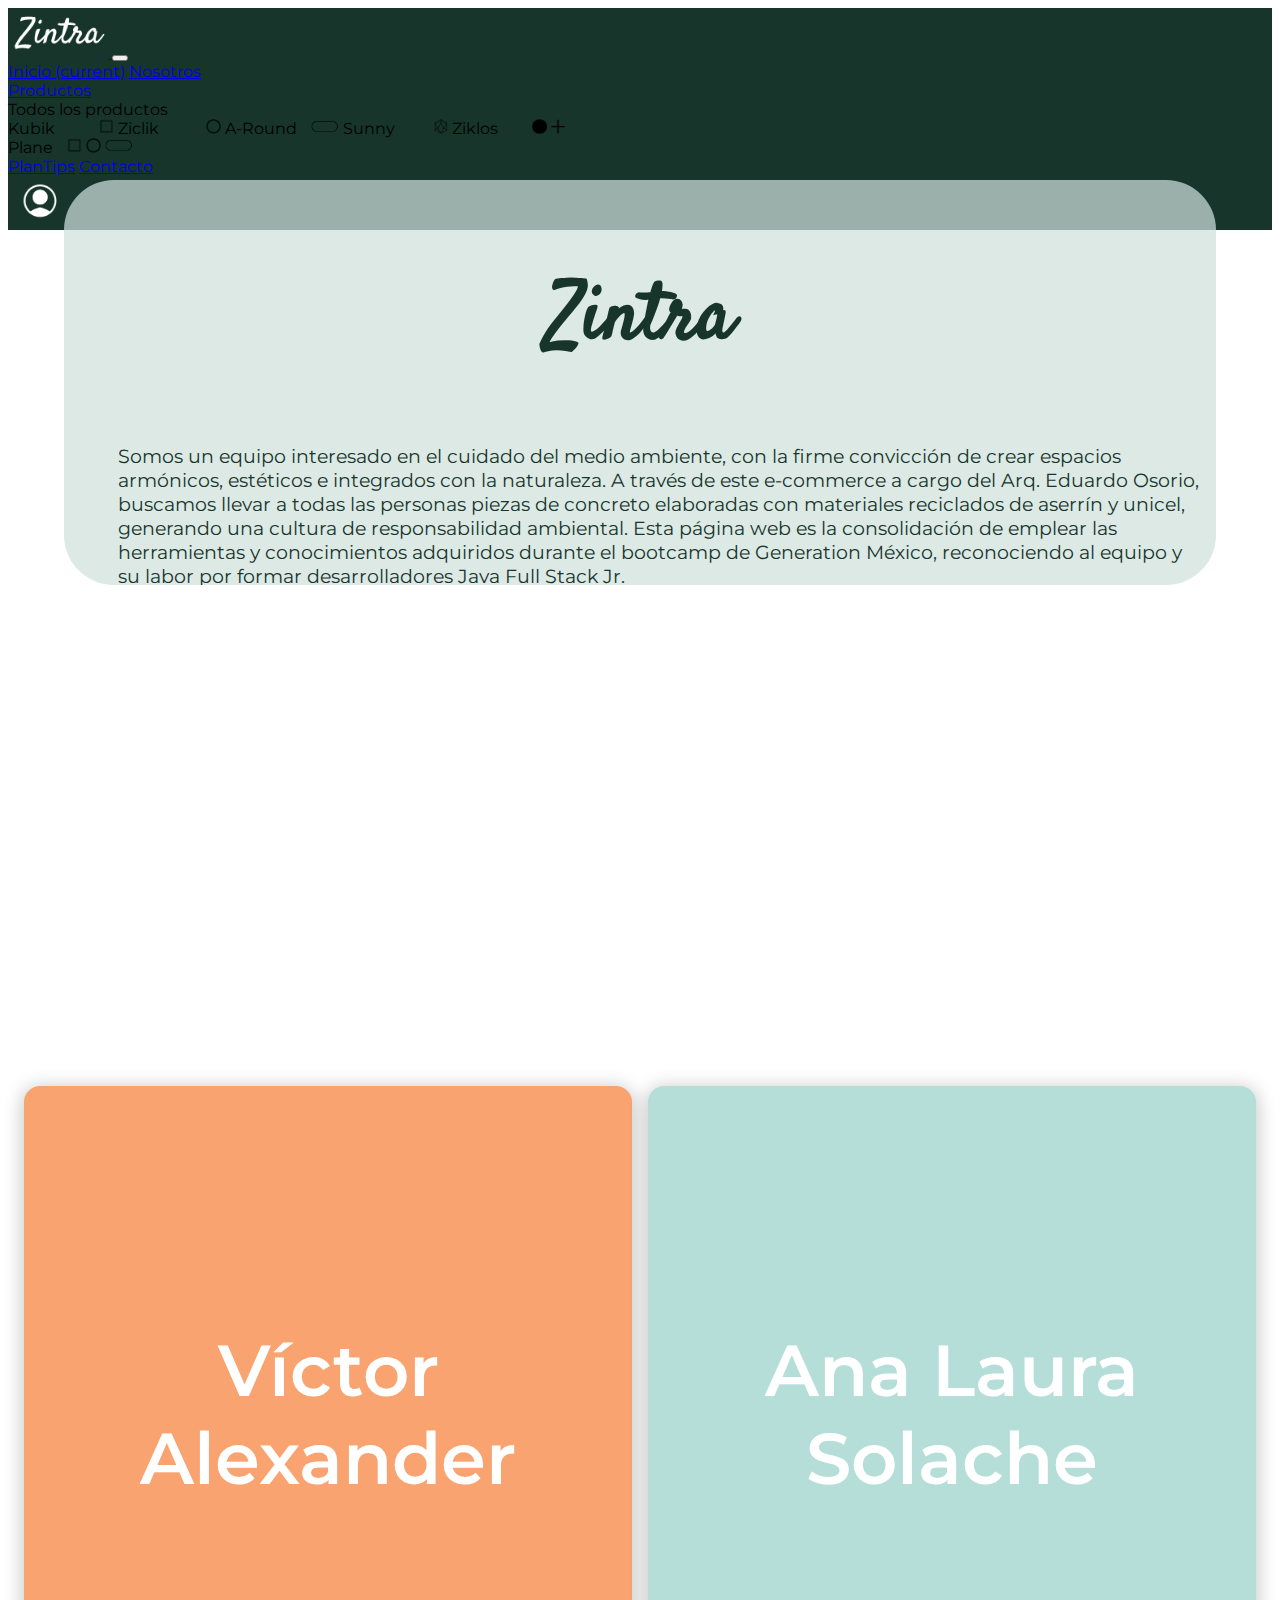
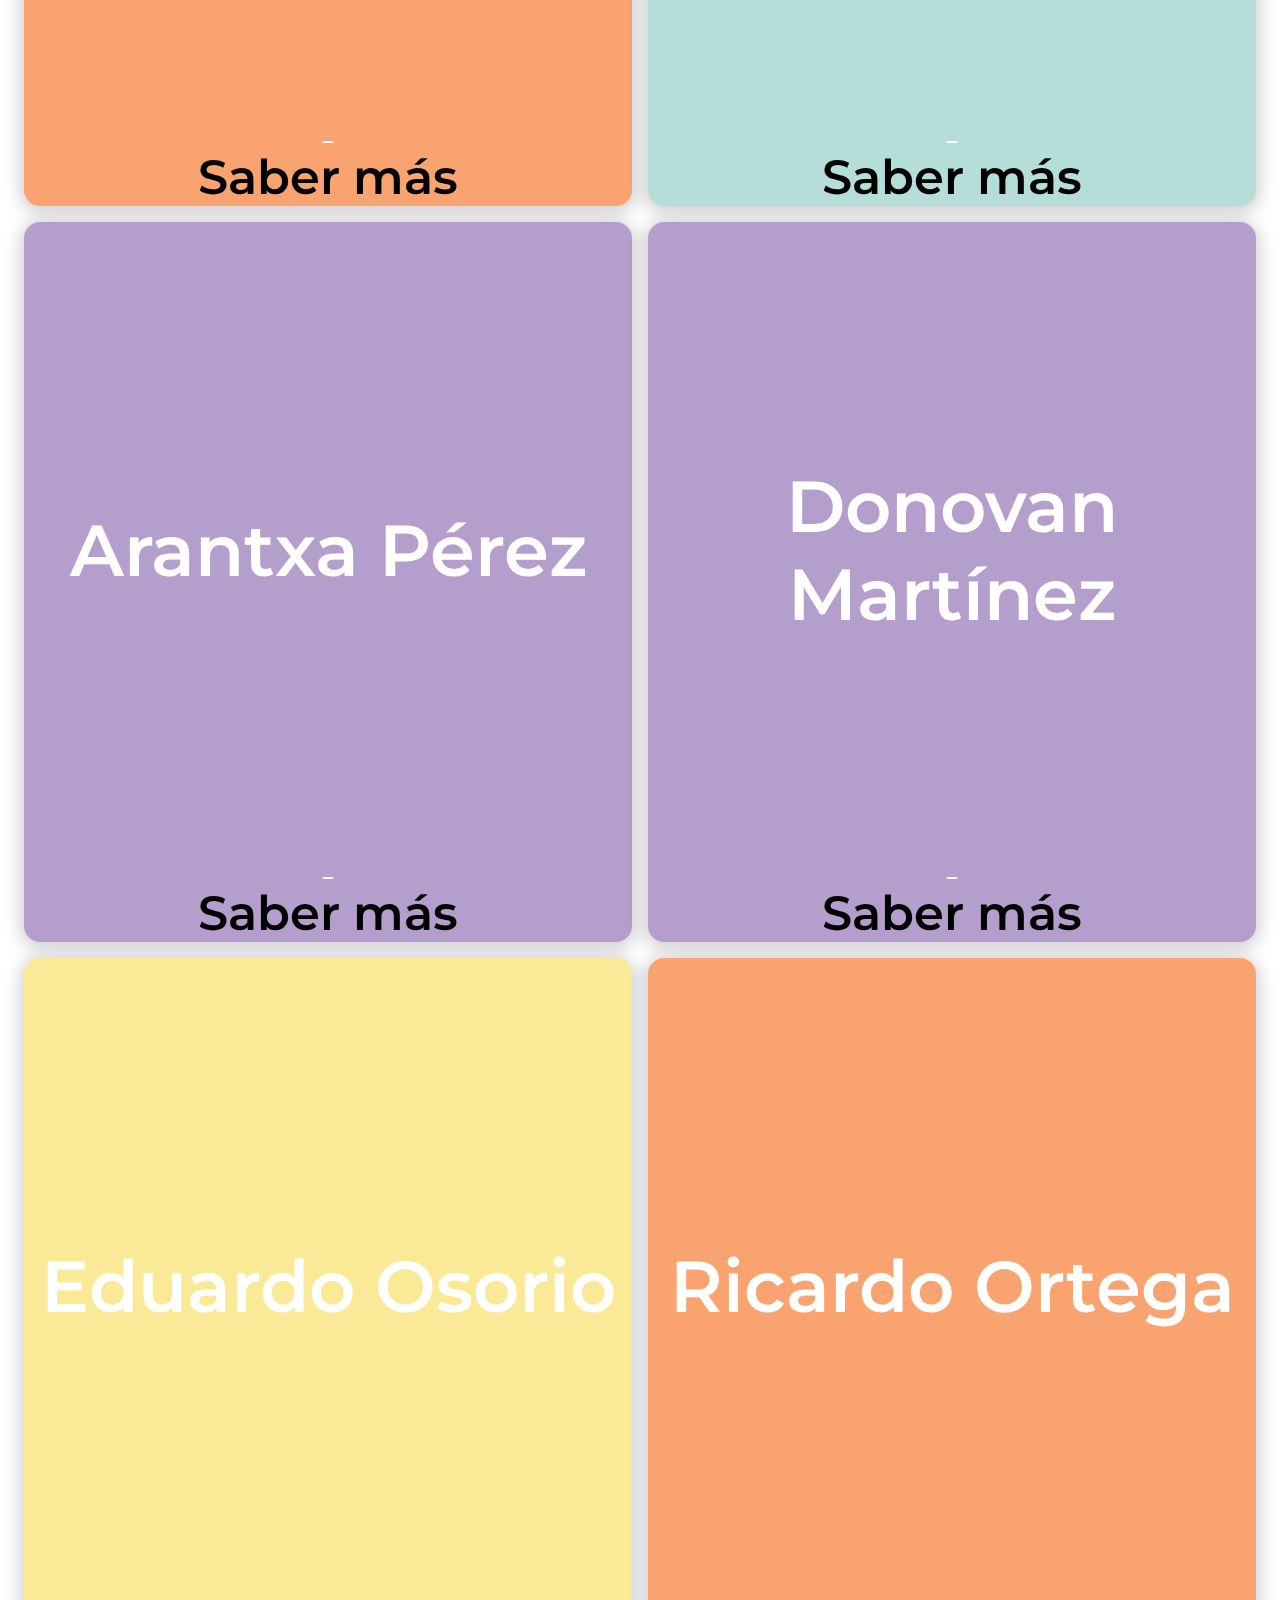
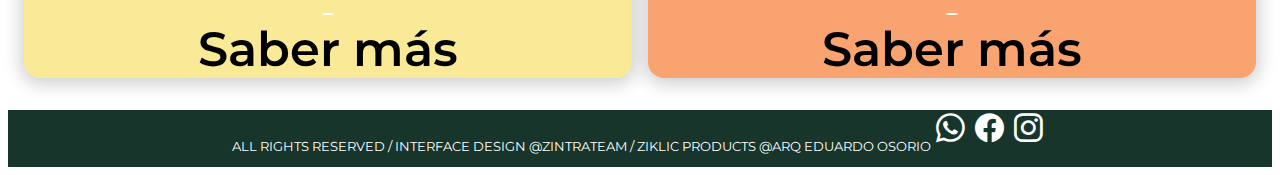
==== commit ca003d60: "Nuevo diseño de cards" ====
--- a/about.html
+++ b/about.html
@@ -68,224 +68,214 @@
 			</div>
 		</div>
 
-		<div class="container-fluid about">
-			<div class="row mb-5">
-				<div class="col-xl-4 col-lg-6 col-md-12">
-					<div class="card">
-						<div class="card__inner">
-							<div class="card__face card__face--front" style="background-color: #f8a370">
-								<h2>Víctor Alexander</h2>
-								<button class="btn-plus"><i class="fa fa-plus fa-5x"></i></button>
-								<div class="sabermas">Saber más</div>
-							</div>
-							<div class="card__face card__face--back">
-								<div class="card__content">
-									<div class="card__header naranja">
-										<img src="assets/images/nosotros/Soto Cropped.jpg" alt="" class="pp" />
-										<h2>Víctor Alexander</h2>
-									</div>
-									<div class="card__body">
-										<h3>Desarrollador Java Full Stack</h3>
-										<div class="work-logos">
-											<a class="grow" target="_blank" href="https://github.com/victoralexander132">
-												<i class="bi bi-github"></i>
-											</a>
-											<a class="grow" target="_blank" href="https://www.linkedin.com/in/soto-alexander">
-												<i class="bi bi-linkedin"></i>
-											</a>
-										</div>
-										<p>
-											Ingeniero geofísico y desarrollador web con experiencia en lenguajes de programación diversos como Python, Javascript, Java y Bash. Recientemente he tomado interés por el desarrollo web. Mi meta es formar una carrera profesional en el ámbito de la tecnología ya que es un área que me ha apasionado desde pequeño. Mis gustos en esta área están más relacionados con el backend y las bases de datos. Me veo en un futuro contribuyendo con personas que compartan mi interés por
-											proponer soluciones eficacez y creativas a diversos retos que se presentan en el área del desarrollo.
-										</p>
-										<div class="boton">
-											<button class="btn"><i class="fa fa-chevron-circle-left"></i></button>
-										</div>
-									</div>
-								</div>
-							</div>
-						</div>
-					</div>
-				</div>
-
-				<div class="col-xl-4 col-lg-6 col-md-12">
-					<div class="card">
-						<div class="card__inner">
-							<div class="card__face card__face--front" style="background-color: #b5ded9">
-								<h2>Ana Laura Solache</h2>
-								<button class="btn-plus"><i class="fa fa-plus fa-5x"></i></button>
-								<div class="sabermas">Saber más</div>
-							</div>
-							<div class="card__face card__face--back">
-								<div class="card__content">
-									<div class="card__header azul">
-										<img src="assets/images/nosotros/AnaLau Cropped.jpg" alt="" class="pp" />
-										<h2>Ana Laura Solache</h2>
-									</div>
-									<div class="card__body">
-										<h3>Desarrolladora Java Full Stack</h3>
-										<div class="work-logos">
-											<a class="grow" target="_blank" href="https://github.com/AnaSolache">
-												<i class="bi bi-github"></i>
-											</a>
-											<a class="grow" target="_blank" href="https://www.linkedin.com/in/anasolache/">
-												<i class="bi bi-linkedin"></i>
-											</a>
-										</div>
-										<p>
-											Estoy a pocos pasos de ser Arquitecta por parte de la UNAM, mi profesión me ayudó a crear habilidades en diseño visual & gráfico,al igual que aspectos técnicos como la construcción, la interacción con el medio ambiente, así como cómo la manipulación del espacio conceptual/físico, encontrando & generando relaciones de organización lógica a través del espacio. Últimamente descubrí mi interés por la Tecnología, y es una habilidad que quiero mejorar, tomando cursos de HTML, CSS
-											y JavaScript. Soy una excelente aprendiz, una estudiante dedicada y apasionada por mejorar aprendiendo cosas nuevas cada día.
-										</p>
-										<div class="boton">
-											<button class="btn"><i class="fa fa-chevron-circle-left"></i></button>
-										</div>
-									</div>
-								</div>
-							</div>
-						</div>
-					</div>
-				</div>
-
-				<div class="col-xl-4 col-lg-6 col-md-12">
-					<div class="card">
-						<div class="card__inner">
-							<div class="card__face card__face--front" style="background-color: #b49fcc">
-								<h2>Arantxa Pérez</h2>
-								<button class="btn-plus"><i class="fa fa-plus fa-5x"></i></button>
-								<div class="sabermas">Saber más</div>
-							</div>
-							<div class="card__face card__face--back">
-								<div class="card__content">
-									<div class="card__header morado">
-										<img src="assets/images/nosotros/Arantxa Cropped.jpg" alt="" class="pp" />
-										<h2>Arantxa Pérez</h2>
-									</div>
-									<div class="card__body">
-										<h3>Desarrolladora Java Full Stack</h3>
-										<div class="work-logos">
-											<a class="grow" target="_blank" href="https://github.com/arantxapz">
-												<i class="bi bi-github"></i>
-											</a>
-											<a class="grow" target="_blank" href="https://www.linkedin.com/in/arantxa-perez-e">
-												<i class="bi bi-linkedin"></i>
-											</a>
-										</div>
-										<p>Internacionalista con enfoque en estudios económicos y medioambientales, con experiencia en el ramo de comercio exterior e interés particular por implementar técnicas sustentables para esta actividad persiguiendo los principios de la Economía verde. Incursionando en el mundo de la tecnología y el desarrollo web a fin de conjuntar y aplicar estos conocimientos en el ramo económico-comercial para un mejor desempeño empresarial.</p>
-										<div class="boton">
-											<button class="btn"><i class="fa fa-chevron-circle-left"></i></button>
-										</div>
-									</div>
-								</div>
-							</div>
-						</div>
-					</div>
-				</div>
-
-				<div class="col-xl-4 col-lg-6 col-md-12">
-					<div class="card">
-						<div class="card__inner">
-							<div class="card__face card__face--front" style="background-color: #b49fcc">
-								<h2>Donovan Martínez</h2>
-								<button class="btn-plus"><i class="fa fa-plus fa-5x"></i></button>
-								<div class="sabermas">Saber más</div>
-							</div>
-							<div class="card__face card__face--back">
-								<div class="card__content">
-									<div class="card__header morado">
-										<img src="assets/images/nosotros/Dono Cropped.jpg" alt="" class="pp" />
-										<h2>Donovan Martínez</h2>
-									</div>
-									<div class="card__body">
-										<h3>Desarrollador Java Full Stack</h3>
-										<div class="work-logos">
-											<a class="grow" target="_blank" href="https://github.com/Donovan-Martinez">
-												<i class="bi bi-github"></i>
-											</a>
-											<a class="grow" target="_blank" href="https://www.linkedin.com/in/donovan-martinez-ddmc/">
-												<i class="bi bi-linkedin"></i>
-											</a>
-										</div>
-										<p>Estoy a pocos pasos de ser ingeniero por parte de la UAEMEX, comprometido con el desarrollo e implementación de prácticas sustentables en productos plásticos. Apasionado de la tecnología con una visión emprendedora, al mismo tiempo que me esfuerzo por trabajar en equipo y fomentar valores como los del compañerismo.</p>
-										<div class="boton">
-											<button class="btn"><i class="fa fa-chevron-circle-left"></i></button>
-										</div>
-									</div>
-								</div>
-							</div>
-						</div>
-					</div>
-				</div>
-
-				<div class="col-xl-4 col-lg-6 col-md-12">
-					<div class="card">
-						<div class="card__inner">
-							<div class="card__face card__face--front" style="background-color: #faea98">
-								<h2>Eduardo Osorio</h2>
-								<button class="btn-plus"><i class="fa fa-plus fa-5x"></i></button>
-								<div class="sabermas">Saber más</div>
-							</div>
-							<div class="card__face card__face--back">
-								<div class="card__content">
-									<div class="card__header amarillo">
-										<img src="assets/images/nosotros/Eduardo Osorio Cropped.jpg" alt="" class="pp" />
-										<h2>Eduardo Osorio</h2>
-									</div>
-									<div class="card__body">
-										<h3>Desarrollador Java Full Stack</h3>
-										<div class="work-logos">
-											<a class="grow" target="_blank" href="https://github.com/Edu0204">
-												<i class="bi bi-github"></i>
-											</a>
-											<a class="grow" target="_blank" href="https://www.linkedin.com/in/jose-eduardo-osorio-castro">
-												<i class="bi bi-linkedin"></i>
-											</a>
-										</div>
-										<p>Comprometido en la realización de diseños funcionales, estéticos, ambientales y sociales; aliado con los valores de responsabilidad, respeto y honestidad. Mi objetivo profesional y personal es desarrollarme como un arquitecto responsable y comprometido con los proyectos desarrollados por mi o en colaboración, siempre para generar un impacto positivo en la vida de los usuarios, el medio ambiente y mi vida personal.</p>
-										<div class="boton">
-											<button class="btn"><i class="fa fa-chevron-circle-left"></i></button>
-										</div>
-									</div>
-								</div>
-							</div>
-						</div>
-					</div>
-				</div>
-
-				<div class="col-xl-4 col-lg-6 col-md-12">
-					<div class="card">
-						<div class="card__inner">
-							<div class="card__face card__face--front" style="background-color: #f8a370">
-								<h2>Ricardo Ortega</h2>
-								<button class="btn-plus"><i class="fa fa-plus fa-5x"></i></button>
-								<div class="sabermas">Saber más</div>
-							</div>
-							<div class="card__face card__face--back">
-								<div class="card__content">
-									<div class="card__header naranja">
-										<img src="assets/images/nosotros/ricardo Cropped.png" alt="" class="pp" />
-										<h2>Ricardo Ortega</h2>
-									</div>
-									<div class="card__body">
-										<h3>Desarrollador Java Full Stack</h3>
-										<div class="work-logos">
-											<a class="grow" target="_blank" href="https://github.com/Riicardo9">
-												<i class="bi bi-github"></i>
-											</a>
-											<a class="grow" target="_blank" href="https://www.linkedin.com/in/ricardo-ortega-eusebio/">
-												<i class="bi bi-linkedin"></i>
-											</a>
-										</div>
-										<p>Desarrollador Web Jr. Entusiasta y fiel curioso de la informática y programación, actualmente en formación gracias a Generatión México. Con amplia experiencia en calidad, auditoría interna, auto-transporte e ingeniería en aeronáutica por el Instituto Politécnico Nacional</p>
-										<div class="boton">
-											<button class="btn"><i class="fa fa-chevron-circle-left"></i></button>
-										</div>
-									</div>
-								</div>
-							</div>
-						</div>
-					</div>
-				</div>
-			</div>
+		<div class="about">
+			<div class="card__inner">
+				<div class="card__face card__face--front" style="background-color: #f8a370">
+					<h2>Víctor Alexander</h2>
+					<button class="btn-plus"><i class="fa fa-plus fa-5x"></i></button>
+					<div class="sabermas">Saber más</div>
+				</div>
+				<div class="card__face card__face--back">
+					<div class="card__content">
+						<div class="card__header naranja">
+							<img src="assets/images/nosotros/Soto Cropped.jpg" alt="" class="pp" />
+						</div>
+						<div class="card__body">
+							<h3>Desarrollador Java Full Stack</h3>
+							<div class="work-logos">
+								<a class="grow" target="_blank" href="https://github.com/victoralexander132">
+									<i class="bi bi-github"></i>
+								</a>
+								<a class="grow" target="_blank" href="https://www.linkedin.com/in/soto-alexander">
+									<i class="bi bi-linkedin"></i>
+								</a>
+							</div>
+							<p>
+								Ingeniero geofísico y desarrollador web con experiencia en lenguajes de programación diversos como Python,
+								Javascript, Java y Bash. Recientemente he tomado interés por el desarrollo web. Mi meta es formar una
+								carrera profesional en el ámbito de la tecnología ya que es un área que me ha apasionado desde pequeño. Mis
+								gustos en esta área están más relacionados con el backend y las bases de datos. Me veo en un futuro
+								contribuyendo con personas que compartan mi interés por
+								proponer soluciones eficacez y creativas a diversos retos que se presentan en el área del desarrollo.
+							</p>
+							<div class="boton">
+								<button class="btn"><i class="fa fa-chevron-circle-left"></i></button>
+							</div>
+						</div>
+					</div>
+				</div>
+			</div>
+		
+			<div class="card__inner">
+				<div class="card__face card__face--front" style="background-color: #b5ded9">
+					<h2>Ana Laura Solache</h2>
+					<button class="btn-plus"><i class="fa fa-plus fa-5x"></i></button>
+					<div class="sabermas">Saber más</div>
+				</div>
+				<div class="card__face card__face--back">
+					<div class="card__content">
+						<div class="card__header azul">
+							<img src="assets/images/nosotros/AnaLau Cropped.jpg" alt="" class="pp" />
+						</div>
+						<div class="card__body">
+							<h3>Desarrolladora Java Full Stack</h3>
+							<div class="work-logos">
+								<a class="grow" target="_blank" href="https://github.com/AnaSolache">
+									<i class="bi bi-github"></i>
+								</a>
+								<a class="grow" target="_blank" href="https://www.linkedin.com/in/anasolache/">
+									<i class="bi bi-linkedin"></i>
+								</a>
+							</div>
+							<p>
+								Estoy a pocos pasos de ser Arquitecta por parte de la UNAM, mi profesión me ayudó a crear habilidades en
+								diseño visual & gráfico,al igual que aspectos técnicos como la construcción, la interacción con el medio
+								ambiente, así como cómo la manipulación del espacio conceptual/físico, encontrando & generando relaciones de
+								organización lógica a través del espacio. Últimamente descubrí mi interés por la Tecnología, y es una
+								habilidad que quiero mejorar, tomando cursos de HTML, CSS
+								y JavaScript. Soy una excelente aprendiz, una estudiante dedicada y apasionada por mejorar aprendiendo cosas
+								nuevas cada día.
+							</p>
+							<div class="boton">
+								<button class="btn"><i class="fa fa-chevron-circle-left"></i></button>
+							</div>
+						</div>
+					</div>
+				</div>
+			</div>
+		
+			<div class="card__inner">
+				<div class="card__face card__face--front" style="background-color: #b49fcc">
+					<h2>Arantxa Pérez</h2>
+					<button class="btn-plus"><i class="fa fa-plus fa-5x"></i></button>
+					<div class="sabermas">Saber más</div>
+				</div>
+				<div class="card__face card__face--back">
+					<div class="card__content">
+						<div class="card__header morado">
+							<img src="assets/images/nosotros/Arantxa Cropped.jpg" alt="" class="pp" />
+						</div>
+						<div class="card__body">
+							<h3>Desarrolladora Java Full Stack</h3>
+							<div class="work-logos">
+								<a class="grow" target="_blank" href="https://github.com/arantxapz">
+									<i class="bi bi-github"></i>
+								</a>
+								<a class="grow" target="_blank" href="https://www.linkedin.com/in/arantxa-perez-e">
+									<i class="bi bi-linkedin"></i>
+								</a>
+							</div>
+							<p>Internacionalista con enfoque en estudios económicos y medioambientales, con experiencia en el ramo de
+								comercio exterior e interés particular por implementar técnicas sustentables para esta actividad
+								persiguiendo los principios de la Economía verde. Incursionando en el mundo de la tecnología y el desarrollo
+								web a fin de conjuntar y aplicar estos conocimientos en el ramo económico-comercial para un mejor desempeño
+								empresarial.</p>
+							<div class="boton">
+								<button class="btn"><i class="fa fa-chevron-circle-left"></i></button>
+							</div>
+						</div>
+					</div>
+				</div>
+			</div>
+		
+			<div class="card__inner">
+				<div class="card__face card__face--front" style="background-color: #b49fcc">
+					<h2>Donovan Martínez</h2>
+					<button class="btn-plus"><i class="fa fa-plus fa-5x"></i></button>
+					<div class="sabermas">Saber más</div>
+				</div>
+				<div class="card__face card__face--back">
+					<div class="card__content">
+						<div class="card__header morado">
+							<img src="assets/images/nosotros/Dono Cropped.jpg" alt="" class="pp" />
+						</div>
+						<div class="card__body">
+							<h3>Desarrollador Java Full Stack</h3>
+							<div class="work-logos">
+								<a class="grow" target="_blank" href="https://github.com/Donovan-Martinez">
+									<i class="bi bi-github"></i>
+								</a>
+								<a class="grow" target="_blank" href="https://www.linkedin.com/in/donovan-martinez-ddmc/">
+									<i class="bi bi-linkedin"></i>
+								</a>
+							</div>
+							<p>Estoy a pocos pasos de ser ingeniero por parte de la UAEMEX, comprometido con el desarrollo e
+								implementación de prácticas sustentables en productos plásticos. Apasionado de la tecnología con una visión
+								emprendedora, al mismo tiempo que me esfuerzo por trabajar en equipo y fomentar valores como los del
+								compañerismo.</p>
+							<div class="boton">
+								<button class="btn"><i class="fa fa-chevron-circle-left"></i></button>
+							</div>
+						</div>
+					</div>
+				</div>
+			</div>
+		
+			<div class="card__inner">
+				<div class="card__face card__face--front" style="background-color: #faea98">
+					<h2>Eduardo Osorio</h2>
+					<button class="btn-plus"><i class="fa fa-plus fa-5x"></i></button>
+					<div class="sabermas">Saber más</div>
+				</div>
+				<div class="card__face card__face--back">
+					<div class="card__content">
+						<div class="card__header amarillo">
+							<img src="assets/images/nosotros/Eduardo Osorio Cropped.jpg" alt="" class="pp" />
+						</div>
+						<div class="card__body">
+							<h3>Desarrollador Java Full Stack</h3>
+							<div class="work-logos">
+								<a class="grow" target="_blank" href="https://github.com/Edu0204">
+									<i class="bi bi-github"></i>
+								</a>
+								<a class="grow" target="_blank" href="https://www.linkedin.com/in/jose-eduardo-osorio-castro">
+									<i class="bi bi-linkedin"></i>
+								</a>
+							</div>
+							<p>Comprometido en la realización de diseños funcionales, estéticos, ambientales y sociales; aliado con los
+								valores de responsabilidad, respeto y honestidad. Mi objetivo profesional y personal es desarrollarme como
+								un arquitecto responsable y comprometido con los proyectos desarrollados por mi o en colaboración, siempre
+								para generar un impacto positivo en la vida de los usuarios, el medio ambiente y mi vida personal.</p>
+							<div class="boton">
+								<button class="btn"><i class="fa fa-chevron-circle-left"></i></button>
+							</div>
+						</div>
+					</div>
+				</div>
+			</div>
+		
+			<div class="card__inner">
+				<div class="card__face card__face--front" style="background-color: #f8a370">
+					<h2>Ricardo Ortega</h2>
+					<button class="btn-plus"><i class="fa fa-plus fa-5x"></i></button>
+					<div class="sabermas">Saber más</div>
+				</div>
+				<div class="card__face card__face--back">
+					<div class="card__content">
+						<div class="card__header naranja">
+							<img src="assets/images/nosotros/ricardo Cropped.png" alt="" class="pp" />
+						</div>
+						<div class="card__body">
+							<h3>Desarrollador Java Full Stack</h3>
+							<div class="work-logos">
+								<a class="grow" target="_blank" href="https://github.com/Riicardo9">
+									<i class="bi bi-github"></i>
+								</a>
+								<a class="grow" target="_blank" href="https://www.linkedin.com/in/ricardo-ortega-eusebio/">
+									<i class="bi bi-linkedin"></i>
+								</a>
+							</div>
+							<p>Desarrollador Web Jr. Entusiasta y fiel curioso de la informática y programación, actualmente en formación
+								gracias a Generatión México. Con amplia experiencia en calidad, auditoría interna, auto-transporte e
+								ingeniería en aeronáutica por el Instituto Politécnico Nacional</p>
+							<div class="boton">
+								<button class="btn"><i class="fa fa-chevron-circle-left"></i></button>
+							</div>
+						</div>
+					</div>
+				</div>
+			</div>
+		
 		</div>
 
 		<!-- ABOUT -->
--- a/assets/css/about.css
+++ b/assets/css/about.css
@@ -41,17 +41,17 @@
 	font-size: 5rem;
 }
 
-.about .card {
-	margin: 50px auto 0;
-	width: 100%;
-	height: 80vh;
+.about{
+	margin: 2rem 1rem;
 	perspective: 1000px;
 	border: none;
+	display: grid;
+	gap: 1rem;
+	grid-template-columns: repeat(auto-fill, minmax(min(100%,35rem), 1fr));
 }
 
 .card__inner {
-	width: 100%;
-	height: 100%;
+	height: 80vh;
 	transition: transform 1s;
 	transform-style: preserve-3d;
 	position: relative;
@@ -82,6 +82,7 @@
 }
 
 .card__face--front h2 {
+	padding: 0 1rem;
 	font-weight: 600;
 	color: #fff;
 	font-size: 4.5rem;
@@ -120,14 +121,18 @@
 }
 
 .card__header {
+	height: 30%;
+	width: 100%;
 	position: relative;
-	padding: 30px 30px 40px;
+	display: flex;
+	justify-content: center;
 }
 
 .card__header:after {
 	content: '';
-	display: block;
 	position: absolute;
+	width: 100%;
+	height: 100%;
 	top: 0;
 	left: 0;
 	right: 0;
@@ -150,10 +155,10 @@
 }
 
 .pp {
-	display: block;
-	width: 25%;
-	height: 25%;
-	margin: 0 auto 30px;
+	
+	width: 170px;
+	height: 170px;
+	margin: 1rem auto;
 	border-radius: 50%;
 	background-color: #fff;
 	border: 5px solid #fff;
@@ -162,18 +167,17 @@
 
 .card__header h2 {
 	color: #fff;
-	font-size: 85%;
+	font-size: 3rem;
 	font-weight: 900;
 	text-transform: uppercase;
 	text-align: center;
 }
 
 .card__body {
-	height: 65%;
-	display: grid;
-	gap: 10px;
-	grid-template-rows: auto auto 4fr auto;
-	padding: 15px 10px 0;
+	display: flex;
+	flex-direction: column;
+	justify-content: space-around;
+	height: 70%;
 }
 
 .card__body h3 {
@@ -192,6 +196,7 @@
 }
 
 .card__body p {
+	padding: 0 1rem;
 	text-align: justify;
 	overflow: auto;
 	place-content: center;
@@ -224,23 +229,11 @@
 
 /* ================ MEDIA QUERIES ================ */
 @media only screen and (max-width: 1199.98px) {
-	.about .card {
-		height: 60vh;
-	}
-	.about .card__body {
-		height: 60%;
-	}
+
 }
 
 @media only screen and (max-width: 991.98px) {
-	
-	
-	.about .card {
-		height: 60vh;
-	}
-	.about .card__body {
-		height: 48%;
-	}
+
 	.cuadro{
 		flex-direction: column;
 		height: 70%;
@@ -251,41 +244,49 @@
 }
 
 @media screen and (max-width: 767.98px) {
-	.about .card {
-		height: 60vh;
-	}
-	.about .card__body {
-		height: 58%;
-	}
+
 	
 }
 
 
 @media screen and (max-width: 575.98px) {
-	.about .card {
-		height: 90vh;
-	}
-	.about .card__body {
-		height: 60%;
-	}
+
 	.cuadro{
 		width: 100%;
 		height: 88%;
 		top: 77px;
 	}
-	
-}
-
-@media screen and (max-width: 400px) {
-	.about .card {
+
+	
+}
+
+@media screen and (max-height: 800px) {
+	.card__inner{
 		height: 100vh;
 	}
-	.about .card__body {
-		height: 65%;
-	}
+	
+}
+
+
+@media screen and (max-width: 420px) {
+	.pp{
+		width: 140px;
+		height: 140px;
+	}
+
+	.about h2 {
+		font-size: 2rem;
+	}
+
 	.cuadro p{
 		font-size: 0.8rem;
 	}
+	.btn {
+		font-size: 1.5rem;
+	}
+	.card__face--front .sabermas {
+		font-size: 2rem;
+	}
 	
 }
 
